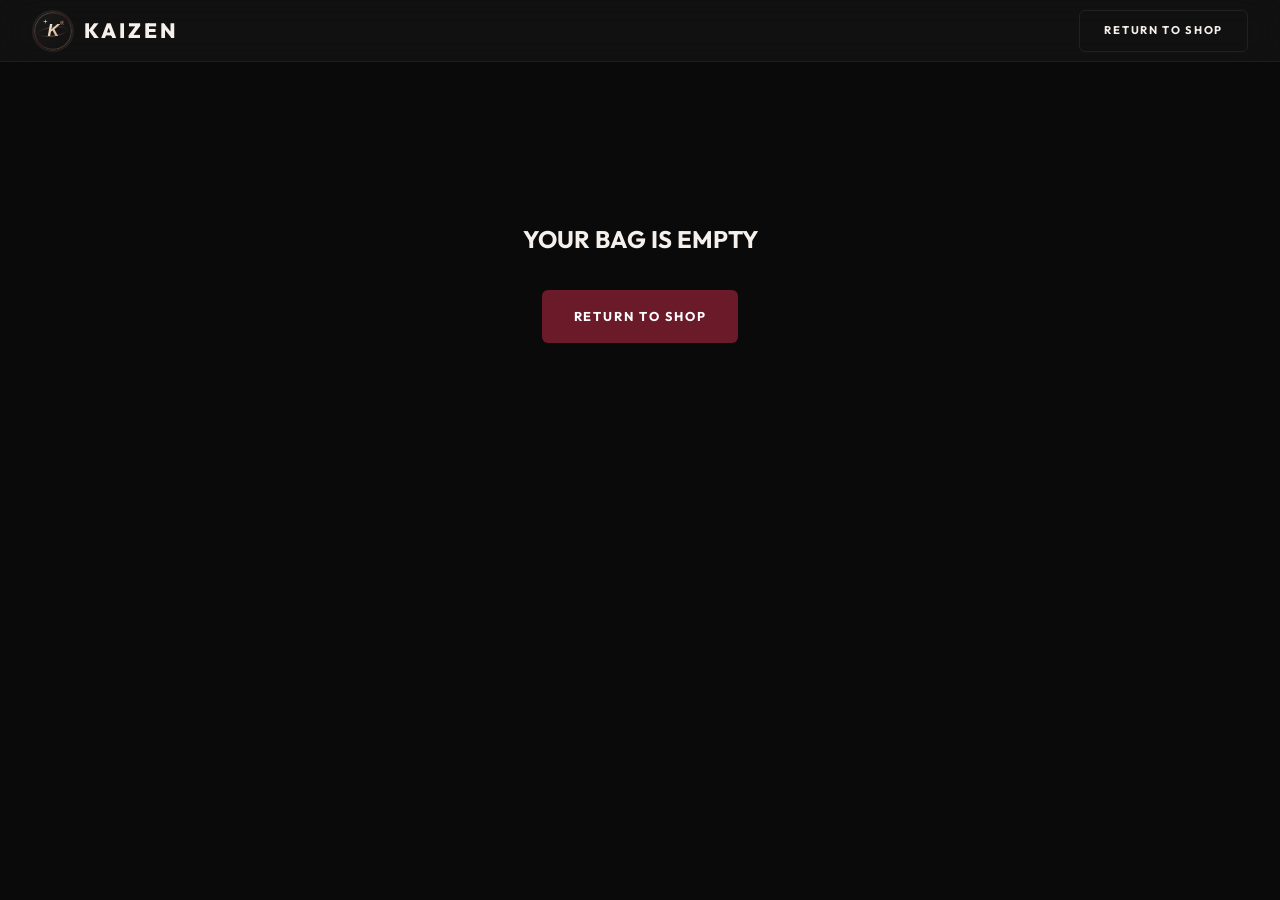
==== checkout.html @ 06037741 "Initial commit with dynamic store and secure checkout" ====
<!DOCTYPE html>
<html lang="en">
<head>
    <meta charset="UTF-8">
    <meta name="viewport" content="width=device-width, initial-scale=1.0">
    <title>KAIZEN 改善 — Secure Checkout</title>
    <link rel="preconnect" href="https://fonts.googleapis.com">
    <link rel="preconnect" href="https://fonts.gstatic.com" crossorigin>
    <link href="https://fonts.googleapis.com/css2?family=Outfit:wght@300;400;500;600;700;800;900&family=Noto+Sans+JP:wght@400;700;900&display=swap" rel="stylesheet">
    <link rel="stylesheet" href="styles.css">
    <link rel="icon" type="image/svg+xml" href="images/logo-mark.svg">
    <style>
        .checkout-page {
            padding: 120px 2rem 4rem 2rem;
            max-width: 1200px;
            margin: 0 auto;
            min-height: 80vh;
        }

        .checkout-grid {
            display: grid;
            grid-template-columns: 1.5fr 1fr;
            gap: 4rem;
        }

        .checkout-section {
            background: var(--bg-card);
            padding: 2rem;
            border-radius: var(--radius-lg);
            border: 1px solid var(--border);
        }

        .checkout-section h2 {
            margin-bottom: 2rem;
            font-size: 1.5rem;
            letter-spacing: 0.1em;
            border-bottom: 1px solid var(--border);
            padding-bottom: 1rem;
        }

        .form-group {
            margin-bottom: 1.5rem;
        }

        .form-row {
            display: grid;
            grid-template-columns: 1fr 1fr;
            gap: 1.5rem;
        }

        .form-group label {
            display: block;
            margin-bottom: 0.5rem;
            font-size: 0.85rem;
            color: var(--text-secondary);
            letter-spacing: 0.1em;
        }

        .form-group input, .form-group select {
            width: 100%;
            padding: 1rem;
            background: var(--bg-primary);
            border: 1px solid var(--border);
            border-radius: var(--radius-sm);
            color: var(--text-primary);
            font-family: inherit;
            font-size: 1rem;
            transition: border-color var(--transition-fast);
        }

        .form-group input:focus, .form-group select:focus {
            outline: none;
            border-color: var(--accent-warm);
        }

        .checkout-summary-item {
            display: flex;
            align-items: center;
            gap: 1rem;
            margin-bottom: 1.5rem;
        }

        .summary-img {
            width: 64px;
            height: 64px;
            border-radius: var(--radius-sm);
            background: var(--bg-tertiary);
            object-fit: cover;
            border: 1px solid var(--border);
        }

        .summary-details {
            flex: 1;
        }

        .summary-name {
            font-size: 0.9rem;
            font-weight: 600;
            display: block;
        }

        .summary-qty {
            font-size: 0.8rem;
            color: var(--text-secondary);
        }

        .summary-price {
            font-weight: 700;
            color: var(--accent-warm);
        }

        .summary-totals {
            margin-top: 2rem;
            padding-top: 2rem;
            border-top: 1px solid var(--border);
        }

        .summary-row {
            display: flex;
            justify-content: space-between;
            margin-bottom: 1rem;
            font-size: 0.9rem;
            color: var(--text-secondary);
        }

        .summary-row.total {
            font-size: 1.2rem;
            font-weight: 700;
            color: var(--text-primary);
            margin-top: 1rem;
            padding-top: 1rem;
            border-top: 1px solid var(--border);
        }

        .btn-submit {
            width: 100%;
            justify-content: center;
            margin-top: 2rem;
        }

        .error-message {
            color: #e74c3c;
            font-size: 0.8rem;
            margin-top: 0.5rem;
            display: none;
        }

        .success-overlay {
            position: fixed;
            inset: 0;
            background: var(--bg-primary);
            z-index: 10000;
            display: flex;
            flex-direction: column;
            align-items: center;
            justify-content: center;
            opacity: 0;
            pointer-events: none;
            transition: opacity var(--transition-smooth);
        }

        .success-overlay.active {
            opacity: 1;
            pointer-events: all;
        }

        .success-overlay h1 {
            font-size: 3rem;
            color: var(--accent-warm);
            margin-bottom: 1rem;
        }

        .success-overlay p {
            color: var(--text-secondary);
            margin-bottom: 2rem;
        }

        @media (max-width: 900px) {
            .checkout-grid {
                grid-template-columns: 1fr;
            }
            .form-row {
                grid-template-columns: 1fr;
                gap: 0;
            }
        }
    </style>
</head>
<body>
    <!-- Navigation -->
    <nav id="navbar" class="scrolled">
        <div class="nav-container">
            <a href="index.html" class="nav-logo">
                <img src="images/logo-mark.svg" alt="KAIZEN Logo" class="nav-logo-img">
                <span class="nav-logo-text">KAIZEN</span>
            </a>
            <div class="nav-actions">
                <a href="index.html" class="btn-secondary btn-sm" style="font-size:0.7rem">RETURN TO SHOP</a>
            </div>
        </div>
    </nav>

    <main class="checkout-page">
        <form id="checkout-form" class="checkout-grid">
            <!-- Left: Form -->
            <div class="checkout-left">
                <div class="checkout-section">
                    <h2>Shipping Information</h2>
                    <div class="form-row">
                        <div class="form-group">
                            <label for="fname">First Name *</label>
                            <input type="text" id="fname" required minlength="2" maxlength="50" pattern="^[a-zA-Z\\s]+$">
                        </div>
                        <div class="form-group">
                            <label for="lname">Last Name *</label>
                            <input type="text" id="lname" required minlength="2" maxlength="50" pattern="^[a-zA-Z\\s]+$">
                        </div>
                    </div>
                    <div class="form-group">
                        <label for="email">Email Address *</label>
                        <input type="email" id="email" required>
                    </div>
                    <div class="form-group">
                        <label for="phone">Phone Number *</label>
                        <input type="tel" id="phone" required pattern="^[0-9]{10}$" placeholder="10 digit mobile number">
                    </div>
                    <div class="form-group">
                        <label for="address">Street Address *</label>
                        <input type="text" id="address" required minlength="5" maxlength="100">
                    </div>
                    <div class="form-row">
                        <div class="form-group">
                            <label for="city">City *</label>
                            <input type="text" id="city" required minlength="2" maxlength="50">
                        </div>
                        <div class="form-group">
                            <label for="pin">PIN Code *</label>
                            <input type="text" id="pin" required pattern="^[0-9]{6}$" placeholder="6 digit PIN code">
                        </div>
                    </div>
                </div>

                <div class="checkout-section" style="margin-top: 2rem;">
                    <h2>Payment Options</h2>
                    <p style="color: var(--text-secondary); margin-bottom: 1.5rem; font-size:0.9rem;">
                        This is a secure checkout simulation. We will process your order via Cash on Delivery or send a UPI link to your WhatsApp.
                    </p>
                    <div class="form-group">
                        <label for="payment">Select Method *</label>
                        <select id="payment" required>
                            <option value="cod">Cash on Delivery</option>
                            <option value="upi">UPI / Online (via WhatsApp)</option>
                        </select>
                    </div>
                </div>
            </div>

            <!-- Right: Order Summary -->
            <div class="checkout-right">
                <div class="checkout-section">
                    <h2>Order Summary</h2>
                    <div id="checkout-items">
                        <!-- Injected via JS -->
                    </div>
                    <div class="summary-totals">
                        <div class="summary-row">
                            <span>Subtotal</span>
                            <span id="summary-subtotal">₹0</span>
                        </div>
                        <div class="summary-row">
                            <span>Shipping</span>
                            <span>FREE</span>
                        </div>
                        <div class="summary-row total">
                            <span>Total</span>
                            <span id="summary-total">₹0</span>
                        </div>
                    </div>
                    <button type="submit" class="btn-primary btn-submit">
                        PLACE ORDER
                        <svg width="20" height="20" viewBox="0 0 24 24" fill="none" stroke="currentColor" stroke-width="2" style="margin-left:8px"><path d="M5 12h14M12 5l7 7-7 7"/></svg>
                    </button>
                    <div id="form-error" class="error-message">Please fill all required fields correctly.</div>
                </div>
            </div>
        </form>
    </main>

    <div id="success-screen" class="success-overlay">
        <h1>ORDER PLACED</h1>
        <p>Thank you for copping from KAIZEN 改善. We'll contact you shortly.</p>
        <a href="index.html" class="btn-primary">CONTINUE SHOPPING</a>
    </div>

    <!-- We need data.js for security validation -->
    <script src="data.js"></script>
    <script>
        // Simple XSS Sanitizer for rendering
        const sanitize = (str) => {
            if (!str) return '';
            const temp = document.createElement('div');
            temp.textContent = str;
            return temp.innerHTML;
        };

        document.addEventListener('DOMContentLoaded', () => {
            // Load and strictly validate cart data
            let rawCart = JSON.parse(localStorage.getItem('kaizen_cart')) || [];
            
            // SECURITY: Deep validation of local storage against database
            const secureCart = rawCart.map(item => {
                const dbProduct = getProductById(item.id);
                if (dbProduct) {
                    return {
                        id: dbProduct.id,
                        name: dbProduct.name,
                        price: dbProduct.price,
                        img: dbProduct.img,
                        qty: Math.max(1, parseInt(item.qty) || 1)
                    };
                }
                return null;
            }).filter(item => item !== null);

            // Re-save secure cart to wipe out tampered data
            localStorage.setItem('kaizen_cart', JSON.stringify(secureCart));

            if (secureCart.length === 0) {
                document.querySelector('.checkout-page').innerHTML = `
                    <div style="text-align:center; padding: 100px 20px;">
                        <h2>YOUR BAG IS EMPTY</h2>
                        <a href="index.html" class="btn-primary" style="margin-top:2rem">RETURN TO SHOP</a>
                    </div>
                `;
                return;
            }

            // Render Items
            const itemsContainer = document.getElementById('checkout-items');
            const subtotalEl = document.getElementById('summary-subtotal');
            const totalEl = document.getElementById('summary-total');

            let total = 0;

            itemsContainer.innerHTML = secureCart.map(item => {
                const itemTotal = item.price * item.qty;
                total += itemTotal;
                return `
                    <div class="checkout-summary-item">
                        <img src="${sanitize(item.img)}" alt="${sanitize(item.name)}" class="summary-img">
                        <div class="summary-details">
                            <span class="summary-name">${sanitize(item.name)}</span>
                            <span class="summary-qty">Qty: ${item.qty}</span>
                        </div>
                        <span class="summary-price">₹${itemTotal.toLocaleString('en-IN')}</span>
                    </div>
                `;
            }).join('');

            subtotalEl.textContent = `₹${total.toLocaleString('en-IN')}`;
            totalEl.textContent = `₹${total.toLocaleString('en-IN')}`;

            // Form Submission
            const form = document.getElementById('checkout-form');
            const errorMsg = document.getElementById('form-error');

            form.addEventListener('submit', (e) => {
                e.preventDefault();
                
                // Form is already validated by HTML5 attributes (pattern, minlength, etc.)
                // But we check validity again to be safe
                if (!form.checkValidity()) {
                    errorMsg.style.display = 'block';
                    return;
                }

                errorMsg.style.display = 'none';

                // In a real app, send securely structured data to backend here.
                // Since this is mock, we just clear cart and show success.
                localStorage.removeItem('kaizen_cart');
                
                const btn = form.querySelector('.btn-submit');
                btn.innerHTML = 'PROCESSING...';
                btn.style.opacity = '0.7';
                
                setTimeout(() => {
                    document.getElementById('success-screen').classList.add('active');
                }, 1500);
            });
        });
    </script>
</body>
</html>
---- styles.css ----
/* ============================
   KAIZEN 改善 — DESIGN SYSTEM
   ============================ */

:root {
    /* Core Palette */
    --bg-primary: #0a0a0a;
    --bg-secondary: #111111;
    --bg-tertiary: #1a1a1a;
    --bg-card: #141414;
    --bg-elevated: #1e1e1e;

    /* Text */
    --text-primary: #f5f0eb;
    --text-secondary: #a8a19a;
    --text-muted: #6b6560;
    --text-accent: #f5f0eb;

    /* Accent — warm maroon from brand logo */
    --accent: #6b1a2a;
    --accent-light: #8b2a3a;
    --accent-glow: rgba(107, 26, 42, 0.4);
    --accent-warm: #d4a574;
    --accent-gold: #c4a265;

    /* Glass */
    --glass-bg: rgba(20, 20, 20, 0.7);
    --glass-border: rgba(245, 240, 235, 0.06);
    --glass-hover: rgba(245, 240, 235, 0.03);

    /* Borders */
    --border: rgba(245, 240, 235, 0.08);
    --border-hover: rgba(245, 240, 235, 0.15);

    /* Misc */
    --radius-sm: 6px;
    --radius-md: 12px;
    --radius-lg: 20px;
    --radius-xl: 28px;
    --shadow-lg: 0 25px 50px -12px rgba(0,0,0,0.5);
    --shadow-xl: 0 35px 60px -15px rgba(0,0,0,0.7);
    --transition-fast: 0.2s cubic-bezier(0.4, 0, 0.2, 1);
    --transition-smooth: 0.4s cubic-bezier(0.16, 1, 0.3, 1);
    --transition-bounce: 0.5s cubic-bezier(0.34, 1.56, 0.64, 1);
}

/* ============================
   RESET & BASE
   ============================ */
*, *::before, *::after {
    margin: 0;
    padding: 0;
    box-sizing: border-box;
}

html {
    scroll-behavior: smooth;
    scrollbar-width: thin;
    scrollbar-color: var(--accent) var(--bg-primary);
}

html::-webkit-scrollbar { width: 6px; }
html::-webkit-scrollbar-track { background: var(--bg-primary); }
html::-webkit-scrollbar-thumb { background: var(--accent); border-radius: 3px; }

body {
    font-family: 'Outfit', -apple-system, sans-serif;
    background: var(--bg-primary);
    color: var(--text-primary);
    overflow-x: hidden;
    line-height: 1.6;
    -webkit-font-smoothing: antialiased;
}

img { max-width: 100%; display: block; }
a { text-decoration: none; color: inherit; }
button { cursor: pointer; border: none; background: none; font-family: inherit; color: inherit; }

.accent { color: var(--accent-warm); }

/* ============================
   PRELOADER
   ============================ */
#preloader {
    position: fixed;
    inset: 0;
    z-index: 10000;
    background: var(--bg-primary);
    display: flex;
    align-items: center;
    justify-content: center;
    transition: opacity 0.6s ease, visibility 0.6s ease;
}

#preloader.hidden {
    opacity: 0;
    visibility: hidden;
    pointer-events: none;
}

.preloader-inner {
    text-align: center;
}

.preloader-logo {
    font-family: 'Noto Sans JP', sans-serif;
    font-size: 4rem;
    color: var(--accent-warm);
    animation: pulse-glow 1.5s ease-in-out infinite;
    margin-bottom: 0.5rem;
}

.preloader-text {
    font-size: 1.2rem;
    letter-spacing: 0.5em;
    color: var(--text-secondary);
    font-weight: 300;
    margin-bottom: 2rem;
}

.preloader-bar {
    width: 200px;
    height: 2px;
    background: var(--border);
    border-radius: 1px;
    overflow: hidden;
    margin: 0 auto;
}

.preloader-bar-fill {
    height: 100%;
    width: 0;
    background: linear-gradient(90deg, var(--accent), var(--accent-warm));
    border-radius: 1px;
    animation: loader-fill 2s ease-in-out forwards;
}

@keyframes loader-fill {
    0% { width: 0; }
    50% { width: 70%; }
    100% { width: 100%; }
}

@keyframes pulse-glow {
    0%, 100% { opacity: 1; text-shadow: 0 0 20px var(--accent-glow); }
    50% { opacity: 0.6; text-shadow: 0 0 40px var(--accent-glow); }
}

/* ============================
   CUSTOM CURSOR
   ============================ */
.cursor {
    width: 8px;
    height: 8px;
    background: var(--accent-warm);
    border-radius: 50%;
    position: fixed;
    pointer-events: none;
    z-index: 9999;
    transition: transform var(--transition-fast);
    mix-blend-mode: difference;
}

.cursor-follower {
    width: 36px;
    height: 36px;
    border: 1px solid var(--accent-warm);
    border-radius: 50%;
    position: fixed;
    pointer-events: none;
    z-index: 9998;
    transition: transform 0.15s ease-out, width 0.3s ease, height 0.3s ease, border-color 0.3s ease;
    transform: translate(-50%, -50%);
    opacity: 0.5;
}

.cursor-follower.hover {
    width: 60px;
    height: 60px;
    border-color: var(--accent);
    opacity: 1;
}

@media (pointer: coarse) {
    .cursor, .cursor-follower { display: none; }
}

/* ============================
   NAVIGATION
   ============================ */
#navbar {
    position: fixed;
    top: 0;
    left: 0;
    right: 0;
    z-index: 1000;
    padding: 1rem 0;
    transition: all var(--transition-smooth);
}

#navbar.scrolled {
    background: var(--glass-bg);
    backdrop-filter: blur(20px) saturate(180%);
    -webkit-backdrop-filter: blur(20px) saturate(180%);
    border-bottom: 1px solid var(--glass-border);
    padding: 0.6rem 0;
}

.nav-container {
    max-width: 1400px;
    margin: 0 auto;
    padding: 0 2rem;
    display: flex;
    align-items: center;
    justify-content: space-between;
}

.nav-logo {
    display: flex;
    align-items: center;
    gap: 0.6rem;
    z-index: 1001;
}

.nav-logo-img {
    width: 42px;
    height: 42px;
    border-radius: 50%;
    border: 2px solid var(--border);
    object-fit: cover;
    transition: border-color var(--transition-fast);
}

.nav-logo:hover .nav-logo-img {
    border-color: var(--accent-warm);
}

.nav-logo-text {
    font-size: 1.3rem;
    font-weight: 800;
    letter-spacing: 0.15em;
}

.nav-logo-jp {
    font-family: 'Noto Sans JP', sans-serif;
    font-size: 0.8rem;
    color: var(--accent-warm);
    opacity: 0.7;
}

.nav-links {
    display: flex;
    list-style: none;
    gap: 2.5rem;
}

.nav-links a {
    font-size: 0.8rem;
    font-weight: 500;
    letter-spacing: 0.15em;
    color: var(--text-secondary);
    position: relative;
    padding: 0.5rem 0;
    transition: color var(--transition-fast);
}

.nav-links a::after {
    content: '';
    position: absolute;
    bottom: 0;
    left: 0;
    width: 0;
    height: 1px;
    background: var(--accent-warm);
    transition: width var(--transition-smooth);
}

.nav-links a:hover {
    color: var(--text-primary);
}

.nav-links a:hover::after {
    width: 100%;
}

.nav-actions {
    display: flex;
    align-items: center;
    gap: 1rem;
}

.cart-btn {
    position: relative;
    padding: 0.5rem;
    color: var(--text-secondary);
    transition: color var(--transition-fast);
}

.cart-btn:hover { color: var(--text-primary); }

.cart-count {
    position: absolute;
    top: -2px;
    right: -4px;
    background: var(--accent);
    color: white;
    font-size: 0.6rem;
    font-weight: 700;
    width: 18px;
    height: 18px;
    border-radius: 50%;
    display: flex;
    align-items: center;
    justify-content: center;
    opacity: 0;
    transform: scale(0);
    transition: all var(--transition-bounce);
}

.cart-count.show {
    opacity: 1;
    transform: scale(1);
}

.menu-toggle {
    display: none;
    flex-direction: column;
    gap: 5px;
    padding: 0.5rem;
    z-index: 1001;
}

.menu-toggle span {
    width: 24px;
    height: 2px;
    background: var(--text-primary);
    transition: all var(--transition-smooth);
    transform-origin: center;
}

.menu-toggle.active span:nth-child(1) {
    transform: translateY(7px) rotate(45deg);
}
.menu-toggle.active span:nth-child(2) {
    opacity: 0;
    transform: scaleX(0);
}
.menu-toggle.active span:nth-child(3) {
    transform: translateY(-7px) rotate(-45deg);
}

/* ============================
   MOBILE MENU
   ============================ */
.mobile-menu {
    position: fixed;
    inset: 0;
    z-index: 999;
    pointer-events: none;
    opacity: 0;
    transition: opacity var(--transition-smooth);
}

.mobile-menu.active {
    pointer-events: all;
    opacity: 1;
}

.mobile-menu-bg {
    position: absolute;
    inset: 0;
    background: rgba(0, 0, 0, 0.95);
    backdrop-filter: blur(30px);
}

.mobile-menu-content {
    position: relative;
    height: 100%;
    display: flex;
    flex-direction: column;
    align-items: center;
    justify-content: center;
    gap: 3rem;
}

.mobile-nav-links {
    list-style: none;
    text-align: center;
}

.mobile-nav-links li {
    overflow: hidden;
}

.mobile-nav-links a {
    display: block;
    font-size: 3rem;
    font-weight: 800;
    letter-spacing: 0.1em;
    padding: 0.5rem 0;
    color: var(--text-primary);
    transform: translateY(100%);
    transition: transform 0.5s cubic-bezier(0.16, 1, 0.3, 1), color var(--transition-fast);
}

.mobile-menu.active .mobile-nav-links a {
    transform: translateY(0);
}

.mobile-menu.active .mobile-nav-links li:nth-child(1) a { transition-delay: 0.1s; }
.mobile-menu.active .mobile-nav-links li:nth-child(2) a { transition-delay: 0.15s; }
.mobile-menu.active .mobile-nav-links li:nth-child(3) a { transition-delay: 0.2s; }
.mobile-menu.active .mobile-nav-links li:nth-child(4) a { transition-delay: 0.25s; }

.mobile-nav-links a:hover {
    color: var(--accent-warm);
}

.mobile-social {
    color: var(--accent-warm);
    font-size: 1rem;
    letter-spacing: 0.1em;
}

/* ============================
   CART SIDEBAR
   ============================ */
.cart-overlay {
    position: fixed;
    inset: 0;
    background: rgba(0, 0, 0, 0.6);
    z-index: 1998;
    opacity: 0;
    visibility: hidden;
    transition: all var(--transition-smooth);
}

.cart-overlay.active {
    opacity: 1;
    visibility: visible;
}

.cart-sidebar {
    position: fixed;
    top: 0;
    right: 0;
    bottom: 0;
    width: 420px;
    max-width: 90vw;
    background: var(--bg-secondary);
    z-index: 1999;
    transform: translateX(100%);
    transition: transform var(--transition-smooth);
    display: flex;
    flex-direction: column;
    border-left: 1px solid var(--border);
}

.cart-sidebar.active {
    transform: translateX(0);
}

.cart-header {
    padding: 1.5rem 2rem;
    border-bottom: 1px solid var(--border);
    display: flex;
    align-items: center;
    justify-content: space-between;
}

.cart-header h3 {
    font-size: 1rem;
    letter-spacing: 0.2em;
    font-weight: 600;
}

.cart-header-jp {
    font-family: 'Noto Sans JP', sans-serif;
    color: var(--accent-warm);
    margin-left: 0.5rem;
    font-size: 0.9rem;
}

.cart-close {
    font-size: 1.8rem;
    color: var(--text-secondary);
    transition: color var(--transition-fast);
    line-height: 1;
}

.cart-close:hover { color: var(--text-primary); }

.cart-items {
    flex: 1;
    overflow-y: auto;
    padding: 1.5rem 2rem;
}

.cart-empty {
    text-align: center;
    padding: 3rem 0;
    color: var(--text-muted);
}

.cart-empty-icon {
    font-family: 'Noto Sans JP', sans-serif;
    font-size: 3rem;
    display: block;
    margin-bottom: 1rem;
    color: var(--text-muted);
}

.cart-empty p {
    margin-bottom: 1.5rem;
    font-size: 0.9rem;
}

/* Cart Item */
.cart-item {
    display: flex;
    gap: 1rem;
    padding: 1rem 0;
    border-bottom: 1px solid var(--border);
    animation: slideInRight 0.3s ease;
}

@keyframes slideInRight {
    from { transform: translateX(20px); opacity: 0; }
    to { transform: translateX(0); opacity: 1; }
}

.cart-item-img {
    width: 80px;
    height: 80px;
    border-radius: var(--radius-sm);
    overflow: hidden;
    flex-shrink: 0;
    background: var(--bg-tertiary);
}

.cart-item-img img {
    width: 100%;
    height: 100%;
    object-fit: cover;
}

.cart-item-info {
    flex: 1;
    display: flex;
    flex-direction: column;
    justify-content: space-between;
}

.cart-item-name {
    font-size: 0.85rem;
    font-weight: 600;
    letter-spacing: 0.05em;
}

.cart-item-price {
    color: var(--accent-warm);
    font-weight: 600;
    font-size: 0.9rem;
}

.cart-item-controls {
    display: flex;
    align-items: center;
    gap: 0.8rem;
}

.qty-btn {
    width: 28px;
    height: 28px;
    border-radius: var(--radius-sm);
    border: 1px solid var(--border);
    display: flex;
    align-items: center;
    justify-content: center;
    font-size: 0.9rem;
    transition: all var(--transition-fast);
    color: var(--text-secondary);
}

.qty-btn:hover {
    border-color: var(--accent-warm);
    color: var(--accent-warm);
}

.cart-item-qty {
    font-size: 0.85rem;
    font-weight: 600;
    min-width: 20px;
    text-align: center;
}

.cart-item-remove {
    font-size: 1.2rem;
    color: var(--text-muted);
    transition: color var(--transition-fast);
    margin-left: auto;
    align-self: flex-start;
}

.cart-item-remove:hover { color: #e74c3c; }

.cart-footer {
    padding: 1.5rem 2rem;
    border-top: 1px solid var(--border);
}

.cart-total {
    display: flex;
    justify-content: space-between;
    font-size: 1rem;
    font-weight: 700;
    letter-spacing: 0.1em;
    margin-bottom: 1.2rem;
}

.cart-total span:last-child {
    color: var(--accent-warm);
    font-size: 1.2rem;
}

/* ============================
   BUTTONS
   ============================ */
.btn-primary {
    display: inline-flex;
    align-items: center;
    gap: 0.6rem;
    padding: 1rem 2rem;
    background: var(--accent);
    color: white;
    font-size: 0.8rem;
    font-weight: 700;
    letter-spacing: 0.15em;
    border-radius: var(--radius-sm);
    transition: all var(--transition-smooth);
    position: relative;
    overflow: hidden;
    text-transform: uppercase;
}

.btn-primary::before {
    content: '';
    position: absolute;
    top: 0;
    left: -100%;
    width: 100%;
    height: 100%;
    background: linear-gradient(90deg, transparent, rgba(255,255,255,0.1), transparent);
    transition: left 0.6s ease;
}

.btn-primary:hover::before {
    left: 100%;
}

.btn-primary:hover {
    background: var(--accent-light);
    transform: translateY(-2px);
    box-shadow: 0 10px 30px var(--accent-glow);
}

.btn-secondary {
    display: inline-flex;
    align-items: center;
    gap: 0.6rem;
    padding: 1rem 2rem;
    background: transparent;
    color: var(--text-primary);
    font-size: 0.8rem;
    font-weight: 700;
    letter-spacing: 0.15em;
    border: 1px solid var(--border);
    border-radius: var(--radius-sm);
    transition: all var(--transition-smooth);
    text-transform: uppercase;
}

.btn-secondary:hover {
    border-color: var(--accent-warm);
    color: var(--accent-warm);
    transform: translateY(-2px);
}

.btn-sm {
    padding: 0.7rem 1.5rem;
    font-size: 0.7rem;
}

.btn-checkout {
    width: 100%;
    justify-content: center;
    padding: 1.1rem;
    font-size: 0.85rem;
    background: #25d366;
    border-radius: var(--radius-md);
}

.btn-checkout:hover {
    background: #20bd5a;
    box-shadow: 0 10px 30px rgba(37, 211, 102, 0.3);
}

.btn-arrow {
    transition: transform var(--transition-fast);
}

.btn-primary:hover .btn-arrow {
    transform: translateX(4px);
}

/* ============================
   HERO SECTION
   ============================ */
.hero {
    min-height: 100vh;
    display: flex;
    align-items: center;
    justify-content: center;
    position: relative;
    overflow: hidden;
    padding: 2rem;
}

.hero-bg-overlay {
    position: absolute;
    inset: 0;
    background: 
        radial-gradient(ellipse at 20% 50%, rgba(107, 26, 42, 0.15) 0%, transparent 60%),
        radial-gradient(ellipse at 80% 20%, rgba(196, 162, 101, 0.08) 0%, transparent 50%),
        radial-gradient(ellipse at 50% 100%, rgba(107, 26, 42, 0.1) 0%, transparent 40%);
}

.hero-grain {
    position: absolute;
    inset: 0;
    background-image: url("data:image/svg+xml,%3Csvg viewBox='0 0 512 512' xmlns='http://www.w3.org/2000/svg'%3E%3Cfilter id='noiseFilter'%3E%3CfeTurbulence type='fractalNoise' baseFrequency='0.65' numOctaves='3' stitchTiles='stitch'/%3E%3C/filter%3E%3Crect width='100%25' height='100%25' filter='url(%23noiseFilter)' opacity='0.03'/%3E%3C/svg%3E");
    pointer-events: none;
    z-index: 1;
}

.hero-content {
    position: relative;
    z-index: 2;
    text-align: center;
    max-width: 900px;
}

.hero-badge {
    display: inline-flex;
    align-items: center;
    gap: 0.6rem;
    padding: 0.6rem 1.4rem;
    background: var(--glass-bg);
    border: 1px solid var(--glass-border);
    border-radius: 100px;
    font-size: 0.7rem;
    font-weight: 600;
    letter-spacing: 0.2em;
    color: var(--accent-warm);
    margin-bottom: 2rem;
    backdrop-filter: blur(10px);
}

.badge-dot {
    width: 6px;
    height: 6px;
    background: #25d366;
    border-radius: 50%;
    animation: pulse-dot 2s ease-in-out infinite;
}

@keyframes pulse-dot {
    0%, 100% { opacity: 1; box-shadow: 0 0 0 0 rgba(37, 211, 102, 0.4); }
    50% { opacity: 0.8; box-shadow: 0 0 0 8px rgba(37, 211, 102, 0); }
}

.hero-title {
    margin-bottom: 1.5rem;
}

.hero-title-line {
    display: block;
    overflow: hidden;
}

.hero-word {
    display: inline-block;
    font-size: clamp(3rem, 8vw, 7rem);
    font-weight: 900;
    line-height: 1.05;
    letter-spacing: -0.02em;
    transform: translateY(100%);
    animation: slideUp 0.8s cubic-bezier(0.16, 1, 0.3, 1) forwards;
    animation-delay: var(--delay, 0s);
}

.hero-word.accent {
    background: linear-gradient(135deg, var(--accent-warm), #e8c99b);
    -webkit-background-clip: text;
    -webkit-text-fill-color: transparent;
    background-clip: text;
}

.hero-jp-accent {
    font-family: 'Noto Sans JP', sans-serif;
    font-size: clamp(1.5rem, 3vw, 2.5rem);
    color: var(--accent-warm);
    opacity: 0.3;
    vertical-align: super;
    margin-left: 0.5rem;
    display: inline-block;
    transform: translateY(100%);
    animation: slideUp 0.8s cubic-bezier(0.16, 1, 0.3, 1) forwards;
    animation-delay: 0.3s;
}

@keyframes slideUp {
    to { transform: translateY(0); }
}

.hero-subtitle {
    font-size: clamp(0.95rem, 1.5vw, 1.15rem);
    color: var(--text-secondary);
    max-width: 500px;
    margin: 0 auto 2.5rem;
    line-height: 1.7;
    font-weight: 300;
    opacity: 0;
    animation: fadeUp 0.8s ease forwards;
    animation-delay: 0.5s;
}

@keyframes fadeUp {
    from { opacity: 0; transform: translateY(20px); }
    to { opacity: 1; transform: translateY(0); }
}

.hero-cta {
    display: flex;
    gap: 1rem;
    justify-content: center;
    flex-wrap: wrap;
    opacity: 0;
    animation: fadeUp 0.8s ease forwards;
    animation-delay: 0.6s;
}

.hero-scroll-indicator {
    position: absolute;
    bottom: 3rem;
    left: 50%;
    transform: translateX(-50%);
    display: flex;
    flex-direction: column;
    align-items: center;
    gap: 0.8rem;
    z-index: 2;
    opacity: 0;
    animation: fadeUp 0.8s ease forwards;
    animation-delay: 0.8s;
}

.scroll-line {
    width: 1px;
    height: 40px;
    background: linear-gradient(to bottom, var(--accent-warm), transparent);
    animation: scrollPulse 2s ease-in-out infinite;
}

@keyframes scrollPulse {
    0%, 100% { opacity: 1; transform: scaleY(1); }
    50% { opacity: 0.3; transform: scaleY(0.6); }
}

.hero-scroll-indicator span {
    font-size: 0.6rem;
    letter-spacing: 0.3em;
    color: var(--text-muted);
}

/* Hero Marquee */
.hero-marquee {
    position: absolute;
    bottom: 0;
    left: 0;
    right: 0;
    overflow: hidden;
    border-top: 1px solid var(--border);
    background: var(--glass-bg);
    backdrop-filter: blur(10px);
    z-index: 2;
}

.marquee-track {
    display: flex;
    animation: marquee 30s linear infinite;
    white-space: nowrap;
}

.marquee-track span {
    font-size: 0.75rem;
    letter-spacing: 0.3em;
    color: var(--text-muted);
    padding: 0.8rem 0;
    font-weight: 500;
    flex-shrink: 0;
}

.marquee-track.reverse {
    animation-direction: reverse;
}

@keyframes marquee {
    0% { transform: translateX(0); }
    100% { transform: translateX(-50%); }
}

/* ============================
   SECTION SHARED
   ============================ */
.section {
    padding: 7rem 2rem;
    max-width: 1400px;
    margin: 0 auto;
}

.section-header {
    text-align: center;
    margin-bottom: 4rem;
}

.section-label {
    display: inline-block;
    font-size: 0.7rem;
    letter-spacing: 0.3em;
    color: var(--accent-warm);
    font-weight: 600;
    margin-bottom: 1rem;
}

.section-title {
    font-size: clamp(2.5rem, 5vw, 4rem);
    font-weight: 900;
    letter-spacing: -0.02em;
    line-height: 1.1;
    margin-bottom: 1rem;
}

.section-desc {
    color: var(--text-secondary);
    max-width: 550px;
    margin: 0 auto;
    font-size: 1rem;
    line-height: 1.7;
    font-weight: 300;
}

/* ============================
   DROPS SECTION
   ============================ */
.drops-grid {
    display: grid;
    grid-template-columns: 1.2fr 1fr 1fr;
    gap: 1.5rem;
}

.drop-card {
    position: relative;
    border-radius: var(--radius-lg);
    overflow: hidden;
    background: var(--bg-card);
    border: 1px solid var(--border);
    transition: all var(--transition-smooth);
    cursor: pointer;
}

.drop-card:hover {
    border-color: var(--border-hover);
    transform: translateY(-6px);
    box-shadow: var(--shadow-xl);
}

.drop-card-img {
    position: relative;
    aspect-ratio: 1;
    overflow: hidden;
}

.drop-card-large .drop-card-img {
    aspect-ratio: 3/4;
}

.drop-card-img img {
    width: 100%;
    height: 100%;
    object-fit: cover;
    transition: transform 0.6s ease;
}

.drop-card:hover .drop-card-img img {
    transform: scale(1.08);
}

.drop-card-overlay {
    position: absolute;
    top: 1rem;
    right: 1rem;
}

.drop-tag {
    padding: 0.4rem 1rem;
    font-size: 0.65rem;
    font-weight: 700;
    letter-spacing: 0.1em;
    border-radius: 100px;
    backdrop-filter: blur(10px);
}

.drop-tag.available {
    background: rgba(37, 211, 102, 0.15);
    color: #25d366;
    border: 1px solid rgba(37, 211, 102, 0.3);
}

.drop-tag.sold {
    background: rgba(231, 76, 60, 0.15);
    color: #e74c3c;
    border: 1px solid rgba(231, 76, 60, 0.3);
}

.drop-card-info {
    padding: 1.2rem 1.5rem;
}

.drop-card-info h3 {
    font-size: 1rem;
    font-weight: 700;
    letter-spacing: 0.05em;
    margin-bottom: 0.3rem;
}

.drop-card-info p {
    font-size: 0.8rem;
    color: var(--text-secondary);
    margin-bottom: 0.5rem;
}

.drop-price {
    font-size: 1.1rem;
    font-weight: 800;
    color: var(--accent-warm);
}

/* Marquee Divider */
.marquee-divider {
    overflow: hidden;
    border-top: 1px solid var(--border);
    border-bottom: 1px solid var(--border);
    background: var(--bg-secondary);
}

.marquee-divider .marquee-track span {
    font-size: 0.85rem;
    padding: 1rem 0;
    color: var(--text-muted);
    letter-spacing: 0.4em;
    font-weight: 700;
}

/* ============================
   FILTER BAR
   ============================ */
.filter-bar {
    display: flex;
    gap: 0.5rem;
    justify-content: center;
    flex-wrap: wrap;
    margin-bottom: 3rem;
}

.filter-btn {
    padding: 0.7rem 1.8rem;
    font-size: 0.7rem;
    font-weight: 600;
    letter-spacing: 0.15em;
    border-radius: 100px;
    border: 1px solid var(--border);
    color: var(--text-secondary);
    transition: all var(--transition-smooth);
    background: transparent;
}

.filter-btn:hover, .filter-btn.active {
    background: var(--accent);
    border-color: var(--accent);
    color: white;
}

/* ============================
   PRODUCTS GRID
   ============================ */
.products-grid {
    display: grid;
    grid-template-columns: repeat(3, 1fr);
    gap: 1.5rem;
}

.product-card {
    background: var(--bg-card);
    border: 1px solid var(--border);
    border-radius: var(--radius-lg);
    overflow: hidden;
    transition: all var(--transition-smooth);
    cursor: pointer;
}

.product-card:hover {
    border-color: var(--border-hover);
    transform: translateY(-6px);
    box-shadow: var(--shadow-xl);
}

.product-card.hidden {
    display: none;
}

.product-img-wrapper {
    position: relative;
    aspect-ratio: 1;
    overflow: hidden;
    background: var(--bg-tertiary);
}

.product-img-wrapper img {
    width: 100%;
    height: 100%;
    object-fit: cover;
    transition: transform 0.6s ease;
}

.product-card:hover .product-img-wrapper img {
    transform: scale(1.06);
}

.product-overlay {
    position: absolute;
    inset: 0;
    background: rgba(10, 10, 10, 0.7);
    backdrop-filter: blur(4px);
    display: flex;
    flex-direction: column;
    align-items: center;
    justify-content: center;
    gap: 0.8rem;
    opacity: 0;
    transition: opacity var(--transition-smooth);
}

.product-card:hover .product-overlay {
    opacity: 1;
}

.btn-quick-view, .btn-add-cart {
    padding: 0.7rem 1.5rem;
    font-size: 0.7rem;
    font-weight: 700;
    letter-spacing: 0.15em;
    border-radius: var(--radius-sm);
    transition: all var(--transition-fast);
    text-transform: uppercase;
}

.btn-quick-view {
    background: transparent;
    border: 1px solid rgba(255,255,255,0.3);
    color: white;
}

.btn-quick-view:hover {
    background: rgba(255,255,255,0.1);
    border-color: rgba(255,255,255,0.5);
}

.btn-add-cart {
    background: var(--accent);
    color: white;
}

.btn-add-cart:hover {
    background: var(--accent-light);
}

.product-badge {
    position: absolute;
    top: 1rem;
    left: 1rem;
    padding: 0.3rem 0.8rem;
    font-size: 0.6rem;
    font-weight: 700;
    letter-spacing: 0.1em;
    border-radius: var(--radius-sm);
    z-index: 1;
}

.product-badge.new {
    background: var(--accent);
    color: white;
}

.product-badge.hot {
    background: #f39c12;
    color: #1a1a1a;
}

.product-badge.sold-out {
    background: rgba(231, 76, 60, 0.9);
    color: white;
}

.product-badge.premium {
    background: linear-gradient(135deg, #c4a265, #dab888);
    color: #1a1a1a;
}

.product-info {
    padding: 1.2rem 1.5rem;
}

.product-name {
    font-size: 0.95rem;
    font-weight: 700;
    letter-spacing: 0.05em;
    margin-bottom: 0.2rem;
}

.product-desc {
    font-size: 0.78rem;
    color: var(--text-secondary);
    margin-bottom: 0.8rem;
}

.product-meta {
    display: flex;
    justify-content: space-between;
    align-items: center;
}

.product-price {
    font-size: 1rem;
    font-weight: 800;
    color: var(--accent-warm);
}

.product-price small {
    font-size: 0.65rem;
    font-weight: 400;
    color: var(--text-muted);
}

.product-tag {
    font-size: 0.6rem;
    font-weight: 700;
    letter-spacing: 0.15em;
    padding: 0.25rem 0.6rem;
    border-radius: var(--radius-sm);
    background: var(--bg-elevated);
    color: var(--text-muted);
    border: 1px solid var(--border);
}

.product-sizes {
    display: flex;
    gap: 0.4rem;
    margin-top: 0.8rem;
    flex-wrap: wrap;
}

.size {
    font-size: 0.65rem;
    font-weight: 600;
    padding: 0.2rem 0.5rem;
    border-radius: var(--radius-sm);
    background: var(--bg-elevated);
    border: 1px solid var(--border);
    color: var(--text-secondary);
}

.size.available {
    color: #25d366;
    border-color: rgba(37, 211, 102, 0.2);
}

.size.sold-out-size {
    color: #e74c3c;
    border-color: rgba(231, 76, 60, 0.2);
    text-decoration: line-through;
}

/* ============================
   STATS SECTION
   ============================ */
.stats-section {
    padding: 5rem 2rem;
    background: var(--bg-secondary);
    border-top: 1px solid var(--border);
    border-bottom: 1px solid var(--border);
}

.stats-grid {
    max-width: 1000px;
    margin: 0 auto;
    display: grid;
    grid-template-columns: repeat(4, 1fr);
    gap: 2rem;
    text-align: center;
}

.stat-item {
    padding: 2rem 1rem;
}

.stat-number {
    display: block;
    font-size: clamp(2.5rem, 4vw, 3.5rem);
    font-weight: 900;
    color: var(--accent-warm);
    line-height: 1;
    margin-bottom: 0.5rem;
}

.stat-label {
    font-size: 0.7rem;
    letter-spacing: 0.3em;
    color: var(--text-muted);
    font-weight: 600;
}

/* ============================
   ABOUT SECTION
   ============================ */
.about-container {
    display: grid;
    grid-template-columns: 1fr 1.2fr;
    gap: 5rem;
    align-items: center;
}

.about-visual {
    position: relative;
}

.about-image-wrapper {
    border-radius: var(--radius-xl);
    overflow: hidden;
    border: 1px solid var(--border);
    background: var(--bg-card);
    padding: 3rem;
    display: flex;
    align-items: center;
    justify-content: center;
    aspect-ratio: 1;
    position: relative;
}

.about-image-wrapper::before {
    content: '';
    position: absolute;
    inset: 0;
    background: radial-gradient(circle at center, rgba(107, 26, 42, 0.1) 0%, transparent 70%);
}

.about-logo-img {
    width: 80%;
    height: auto;
    object-fit: contain;
    filter: brightness(1.1);
    position: relative;
    z-index: 1;
}

.about-floating-text {
    position: absolute;
    bottom: -2rem;
    right: -2rem;
    font-family: 'Noto Sans JP', sans-serif;
    font-size: 8rem;
    font-weight: 900;
    color: var(--accent-warm);
    opacity: 0.06;
    line-height: 1;
    pointer-events: none;
}

.about-content .section-title {
    text-align: left;
}

.about-content .section-label {
    display: block;
    text-align: left;
    margin-bottom: 0.8rem;
}

.about-text {
    margin-bottom: 2.5rem;
}

.about-lead {
    font-size: 1.1rem;
    line-height: 1.8;
    margin-bottom: 1rem;
    color: var(--text-primary);
}

.about-text p {
    color: var(--text-secondary);
    line-height: 1.8;
    margin-bottom: 1rem;
    font-size: 0.95rem;
}

.about-highlights {
    display: flex;
    flex-direction: column;
    gap: 1.5rem;
}

.highlight-item {
    display: flex;
    gap: 1rem;
    align-items: flex-start;
    padding: 1.2rem;
    background: var(--bg-card);
    border: 1px solid var(--border);
    border-radius: var(--radius-md);
    transition: all var(--transition-smooth);
}

.highlight-item:hover {
    border-color: var(--border-hover);
    transform: translateX(8px);
}

.highlight-icon {
    font-size: 1.5rem;
    flex-shrink: 0;
}

.highlight-item h4 {
    font-size: 0.85rem;
    font-weight: 700;
    letter-spacing: 0.05em;
    margin-bottom: 0.2rem;
}

.highlight-item p {
    font-size: 0.8rem;
    color: var(--text-secondary);
    line-height: 1.5;
}

/* ============================
   SOCIAL / INSTAGRAM SECTION
   ============================ */
.social-section {
    padding: 5rem 0;
}

.social-section .section-header {
    padding: 0 2rem;
    margin-bottom: 3rem;
}

.instagram-link {
    display: block;
    position: relative;
    overflow: hidden;
}

.instagram-grid {
    display: grid;
    grid-template-columns: repeat(6, 1fr);
    gap: 3px;
}

.insta-img {
    aspect-ratio: 1;
    overflow: hidden;
}

.insta-img img {
    width: 100%;
    height: 100%;
    object-fit: cover;
    transition: transform 0.6s ease, filter 0.6s ease;
}

.instagram-link:hover .insta-img img {
    transform: scale(1.05);
    filter: brightness(0.5);
}

.instagram-overlay {
    position: absolute;
    inset: 0;
    display: flex;
    flex-direction: column;
    align-items: center;
    justify-content: center;
    gap: 1rem;
    opacity: 0;
    transition: opacity var(--transition-smooth);
    z-index: 1;
}

.instagram-link:hover .instagram-overlay {
    opacity: 1;
}

.instagram-overlay span {
    font-size: 1.2rem;
    font-weight: 700;
    letter-spacing: 0.1em;
    color: white;
}

/* ============================
   CONTACT SECTION
   ============================ */
.contact-section {
    padding: 7rem 2rem;
}

.contact-container {
    display: grid;
    grid-template-columns: 1.5fr 1fr;
    gap: 4rem;
    align-items: center;
    max-width: 1200px;
    margin: 0 auto;
}

.contact-content .section-title {
    text-align: left;
}

.contact-content .section-label {
    display: block;
    text-align: left;
    margin-bottom: 0.8rem;
}

.contact-desc {
    color: var(--text-secondary);
    line-height: 1.8;
    margin-bottom: 2.5rem;
    font-size: 1rem;
}

.contact-actions {
    display: flex;
    gap: 1rem;
    flex-wrap: wrap;
}

.btn-whatsapp {
    background: #25d366;
}

.btn-whatsapp:hover {
    background: #20bd5a;
    box-shadow: 0 10px 30px rgba(37, 211, 102, 0.3);
}

.btn-insta:hover {
    border-color: #e1306c;
    color: #e1306c;
}

.contact-visual {
    display: flex;
    align-items: center;
    justify-content: center;
}

.contact-kanji {
    font-family: 'Noto Sans JP', sans-serif;
    font-size: clamp(6rem, 15vw, 12rem);
    font-weight: 900;
    color: var(--accent-warm);
    opacity: 0.06;
    line-height: 1;
    user-select: none;
    transition: opacity var(--transition-smooth);
}

.contact-visual:hover .contact-kanji {
    opacity: 0.12;
}

/* ============================
   FOOTER
   ============================ */
.footer {
    background: var(--bg-secondary);
    border-top: 1px solid var(--border);
    padding: 4rem 2rem 2rem;
}

.footer-container {
    max-width: 1200px;
    margin: 0 auto;
}

.footer-top {
    display: grid;
    grid-template-columns: 1fr 2fr;
    gap: 4rem;
    margin-bottom: 3rem;
    padding-bottom: 3rem;
    border-bottom: 1px solid var(--border);
}

.footer-logo {
    width: 50px;
    height: 50px;
    border-radius: 50%;
    margin-bottom: 1rem;
}

.footer-brand p {
    color: var(--text-secondary);
    font-size: 0.85rem;
    line-height: 1.6;
    max-width: 250px;
}

.footer-links {
    display: grid;
    grid-template-columns: repeat(3, 1fr);
    gap: 2rem;
}

.footer-col h4 {
    font-size: 0.75rem;
    letter-spacing: 0.2em;
    font-weight: 700;
    color: var(--text-primary);
    margin-bottom: 1rem;
}

.footer-col a {
    display: block;
    font-size: 0.85rem;
    color: var(--text-secondary);
    padding: 0.3rem 0;
    transition: color var(--transition-fast);
}

.footer-col a:hover {
    color: var(--accent-warm);
}

.footer-bottom {
    display: flex;
    justify-content: space-between;
    align-items: center;
}

.footer-bottom p {
    font-size: 0.75rem;
    color: var(--text-muted);
}

.footer-socials {
    display: flex;
    gap: 1rem;
}

.footer-socials a {
    color: var(--text-muted);
    transition: color var(--transition-fast), transform var(--transition-fast);
}

.footer-socials a:hover {
    color: var(--accent-warm);
    transform: translateY(-2px);
}

/* ============================
   PRODUCT MODAL
   ============================ */
.product-modal {
    position: fixed;
    inset: 0;
    z-index: 2000;
    display: flex;
    align-items: center;
    justify-content: center;
    opacity: 0;
    visibility: hidden;
    transition: all var(--transition-smooth);
}

.product-modal.active {
    opacity: 1;
    visibility: visible;
}

.modal-overlay {
    position: absolute;
    inset: 0;
    background: rgba(0, 0, 0, 0.8);
    backdrop-filter: blur(10px);
}

.modal-content {
    position: relative;
    background: var(--bg-card);
    border: 1px solid var(--border);
    border-radius: var(--radius-xl);
    max-width: 900px;
    width: 90%;
    max-height: 90vh;
    overflow-y: auto;
    transform: scale(0.9) translateY(20px);
    transition: transform var(--transition-smooth);
}

.product-modal.active .modal-content {
    transform: scale(1) translateY(0);
}

.modal-close {
    position: absolute;
    top: 1rem;
    right: 1.5rem;
    font-size: 2rem;
    color: var(--text-secondary);
    z-index: 1;
    transition: color var(--transition-fast);
    background: var(--bg-card);
    width: 40px;
    height: 40px;
    border-radius: 50%;
    display: flex;
    align-items: center;
    justify-content: center;
    line-height: 1;
}

.modal-close:hover { color: var(--text-primary); }

.modal-body {
    display: grid;
    grid-template-columns: 1fr 1fr;
}

.modal-img {
    aspect-ratio: 1;
    overflow: hidden;
    border-radius: var(--radius-xl) 0 0 var(--radius-xl);
}

.modal-img img {
    width: 100%;
    height: 100%;
    object-fit: cover;
}

.modal-details {
    padding: 2.5rem;
    display: flex;
    flex-direction: column;
    justify-content: center;
}

.modal-tag {
    font-size: 0.65rem;
    font-weight: 700;
    letter-spacing: 0.15em;
    color: var(--accent-warm);
    margin-bottom: 0.8rem;
}

.modal-details h2 {
    font-size: 1.8rem;
    font-weight: 800;
    margin-bottom: 0.5rem;
}

.modal-desc {
    color: var(--text-secondary);
    font-size: 0.9rem;
    margin-bottom: 1.5rem;
    line-height: 1.6;
}

.modal-price {
    font-size: 1.5rem;
    font-weight: 800;
    color: var(--accent-warm);
    margin-bottom: 2rem;
    display: block;
}

.modal-sizes h4 {
    font-size: 0.7rem;
    letter-spacing: 0.15em;
    color: var(--text-muted);
    margin-bottom: 0.8rem;
}

.size-options {
    display: flex;
    gap: 0.5rem;
    margin-bottom: 2rem;
    flex-wrap: wrap;
}

.size-btn {
    width: 44px;
    height: 44px;
    border-radius: var(--radius-sm);
    border: 1px solid var(--border);
    font-size: 0.75rem;
    font-weight: 600;
    color: var(--text-secondary);
    transition: all var(--transition-fast);
    display: flex;
    align-items: center;
    justify-content: center;
}

.size-btn:hover, .size-btn.active {
    border-color: var(--accent-warm);
    color: var(--accent-warm);
    background: rgba(212, 165, 116, 0.1);
}

.modal-actions {
    display: flex;
    gap: 0.8rem;
}

.btn-modal-cart {
    flex: 1;
}

/* ============================
   TOAST
   ============================ */
.toast {
    position: fixed;
    bottom: 2rem;
    left: 50%;
    transform: translateX(-50%) translateY(100px);
    background: var(--accent);
    color: white;
    padding: 1rem 2rem;
    border-radius: var(--radius-md);
    font-size: 0.8rem;
    font-weight: 600;
    letter-spacing: 0.1em;
    z-index: 3000;
    transition: transform var(--transition-bounce);
    box-shadow: 0 15px 40px rgba(107, 26, 42, 0.4);
}

.toast.show {
    transform: translateX(-50%) translateY(0);
}

/* ============================
   SCROLL REVEAL ANIMATIONS
   ============================ */
[data-animation="reveal"] {
    opacity: 0;
    transform: translateY(40px);
    transition: opacity 0.7s ease, transform 0.7s cubic-bezier(0.16, 1, 0.3, 1);
    transition-delay: var(--delay, 0s);
}

[data-animation="reveal"].revealed {
    opacity: 1;
    transform: translateY(0);
}

/* ============================
   RESPONSIVE
   ============================ */
@media (max-width: 1024px) {
    .drops-grid {
        grid-template-columns: 1fr 1fr;
    }

    .drop-card-large {
        grid-column: 1 / -1;
    }

    .drop-card-large .drop-card-img {
        aspect-ratio: 2/1;
    }

    .products-grid {
        grid-template-columns: repeat(2, 1fr);
    }

    .about-container {
        grid-template-columns: 1fr;
        gap: 3rem;
    }

    .about-visual {
        max-width: 400px;
        margin: 0 auto;
    }

    .about-content .section-title,
    .about-content .section-label {
        text-align: center;
    }

    .about-text { text-align: center; }

    .contact-container {
        grid-template-columns: 1fr;
        text-align: center;
    }

    .contact-content .section-title,
    .contact-content .section-label {
        text-align: center;
    }

    .contact-actions {
        justify-content: center;
    }

    .contact-visual { display: none; }

    .stats-grid {
        grid-template-columns: repeat(2, 1fr);
    }

    .modal-body {
        grid-template-columns: 1fr;
    }

    .modal-img {
        border-radius: var(--radius-xl) var(--radius-xl) 0 0;
        max-height: 300px;
    }

    .instagram-grid {
        grid-template-columns: repeat(3, 1fr);
    }

    .insta-img:nth-child(n+4) { display: none; }
}

@media (max-width: 768px) {
    .nav-links { display: none; }
    .menu-toggle { display: flex; }

    .section {
        padding: 5rem 1.5rem;
    }

    .drops-grid {
        grid-template-columns: 1fr;
    }

    .drop-card-large .drop-card-img {
        aspect-ratio: 4/3;
    }

    .products-grid {
        grid-template-columns: 1fr 1fr;
        gap: 1rem;
    }

    .product-info {
        padding: 0.8rem 1rem;
    }

    .product-name {
        font-size: 0.8rem;
    }

    .footer-top {
        grid-template-columns: 1fr;
        gap: 2rem;
    }

    .footer-links {
        grid-template-columns: repeat(3, 1fr);
    }

    .footer-bottom {
        flex-direction: column;
        gap: 1rem;
        text-align: center;
    }

    .hero-cta {
        flex-direction: column;
        align-items: center;
    }

    .contact-actions {
        flex-direction: column;
        align-items: center;
    }

    .modal-actions {
        flex-direction: column;
    }
}

@media (max-width: 480px) {
    .products-grid {
        grid-template-columns: 1fr 1fr;
        gap: 0.8rem;
    }

    .product-overlay {
        gap: 0.5rem;
    }

    .btn-quick-view, .btn-add-cart {
        padding: 0.5rem 1rem;
        font-size: 0.6rem;
    }

    .product-badge {
        font-size: 0.5rem;
        padding: 0.2rem 0.5rem;
    }

    .product-name { font-size: 0.75rem; }
    .product-desc { font-size: 0.65rem; margin-bottom: 0.4rem; }
    .product-price { font-size: 0.85rem; }
    .product-tag { font-size: 0.5rem; }

    .stats-grid {
        grid-template-columns: repeat(2, 1fr);
        gap: 1rem;
    }

    .footer-links {
        grid-template-columns: 1fr 1fr;
    }

    .instagram-grid {
        grid-template-columns: repeat(2, 1fr);
    }

    .insta-img:nth-child(n+3) { display: none; }
}
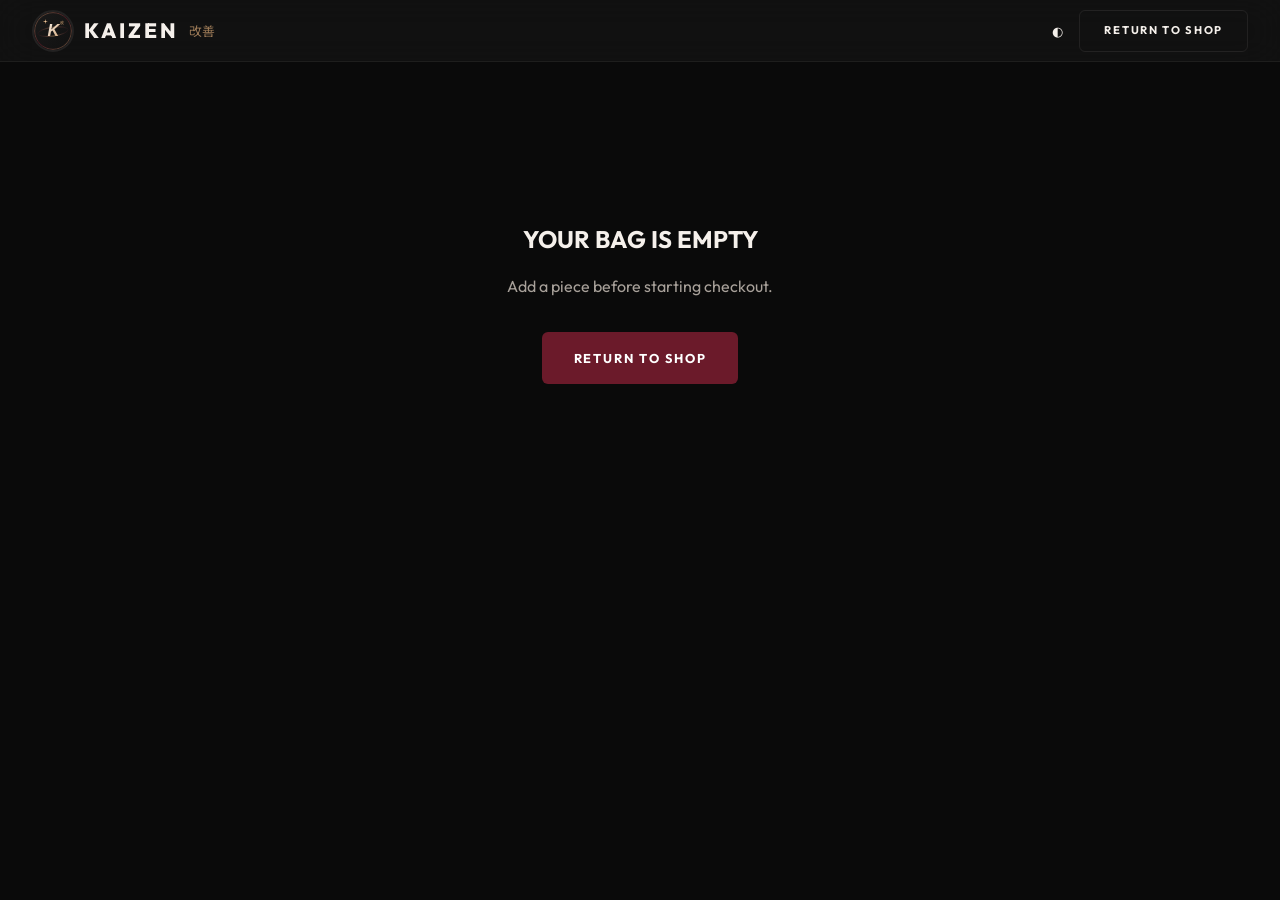
==== commit dd740dd8: "Update web application files" ====
--- a/checkout.html
+++ b/checkout.html
@@ -3,7 +3,9 @@
 <head>
     <meta charset="UTF-8">
     <meta name="viewport" content="width=device-width, initial-scale=1.0">
-    <title>KAIZEN 改善 — Secure Checkout</title>
+    <title>KAIZEN 改善 - Secure Checkout</title>
+    <meta name="description" content="Secure KAIZEN checkout for streetwear orders with validated cart, shipping information, and order confirmation.">
+    <link rel="canonical" href="checkout.html">
     <link rel="preconnect" href="https://fonts.googleapis.com">
     <link rel="preconnect" href="https://fonts.gstatic.com" crossorigin>
     <link href="https://fonts.googleapis.com/css2?family=Outfit:wght@300;400;500;600;700;800;900&family=Noto+Sans+JP:wght@400;700;900&display=swap" rel="stylesheet">
@@ -21,6 +23,7 @@
             display: grid;
             grid-template-columns: 1.5fr 1fr;
             gap: 4rem;
+            align-items: start;
         }
 
         .checkout-section {
@@ -28,6 +31,10 @@
             padding: 2rem;
             border-radius: var(--radius-lg);
             border: 1px solid var(--border);
+        }
+
+        .checkout-section + .checkout-section {
+            margin-top: 2rem;
         }
 
         .checkout-section h2 {
@@ -54,9 +61,12 @@
             font-size: 0.85rem;
             color: var(--text-secondary);
             letter-spacing: 0.1em;
-        }
-
-        .form-group input, .form-group select {
+            text-transform: uppercase;
+        }
+
+        .form-group input,
+        .form-group select,
+        .form-group textarea {
             width: 100%;
             padding: 1rem;
             background: var(--bg-primary);
@@ -65,12 +75,25 @@
             color: var(--text-primary);
             font-family: inherit;
             font-size: 1rem;
-            transition: border-color var(--transition-fast);
-        }
-
-        .form-group input:focus, .form-group select:focus {
+            transition: border-color var(--transition-fast), box-shadow var(--transition-fast);
+        }
+
+        .form-group textarea {
+            min-height: 96px;
+            resize: vertical;
+        }
+
+        .form-group input:focus,
+        .form-group select:focus,
+        .form-group textarea:focus {
             outline: none;
             border-color: var(--accent-warm);
+            box-shadow: 0 0 0 3px rgba(212, 165, 116, 0.12);
+        }
+
+        .checkout-right {
+            position: sticky;
+            top: 100px;
         }
 
         .checkout-summary-item {
@@ -138,11 +161,34 @@
             margin-top: 2rem;
         }
 
+        .checkout-note {
+            color: var(--text-secondary);
+            margin-bottom: 1.5rem;
+            font-size: 0.9rem;
+        }
+
         .error-message {
             color: #e74c3c;
-            font-size: 0.8rem;
-            margin-top: 0.5rem;
+            font-size: 0.85rem;
+            margin-top: 1rem;
             display: none;
+        }
+
+        .trust-row {
+            display: grid;
+            grid-template-columns: repeat(3, 1fr);
+            gap: 0.75rem;
+            margin-bottom: 2rem;
+        }
+
+        .trust-pill {
+            border: 1px solid var(--border);
+            border-radius: var(--radius-sm);
+            padding: 0.8rem;
+            color: var(--text-secondary);
+            font-size: 0.78rem;
+            text-align: center;
+            background: var(--bg-secondary);
         }
 
         .success-overlay {
@@ -154,6 +200,8 @@
             flex-direction: column;
             align-items: center;
             justify-content: center;
+            text-align: center;
+            padding: 2rem;
             opacity: 0;
             pointer-events: none;
             transition: opacity var(--transition-smooth);
@@ -165,7 +213,7 @@
         }
 
         .success-overlay h1 {
-            font-size: 3rem;
+            font-size: clamp(2.4rem, 8vw, 4rem);
             color: var(--accent-warm);
             margin-bottom: 1rem;
         }
@@ -173,95 +221,107 @@
         .success-overlay p {
             color: var(--text-secondary);
             margin-bottom: 2rem;
+            max-width: 520px;
         }
 
         @media (max-width: 900px) {
-            .checkout-grid {
+            .checkout-grid,
+            .form-row,
+            .trust-row {
                 grid-template-columns: 1fr;
             }
-            .form-row {
-                grid-template-columns: 1fr;
-                gap: 0;
+
+            .checkout-right {
+                position: static;
             }
         }
     </style>
 </head>
 <body>
-    <!-- Navigation -->
     <nav id="navbar" class="scrolled">
         <div class="nav-container">
             <a href="index.html" class="nav-logo">
                 <img src="images/logo-mark.svg" alt="KAIZEN Logo" class="nav-logo-img">
                 <span class="nav-logo-text">KAIZEN</span>
+                <span class="nav-logo-jp">改善</span>
             </a>
             <div class="nav-actions">
-                <a href="index.html" class="btn-secondary btn-sm" style="font-size:0.7rem">RETURN TO SHOP</a>
+                <button id="theme-toggle" class="theme-toggle" aria-label="Toggle theme" title="Toggle theme">
+                    <span class="theme-toggle-icon">◐</span>
+                </button>
+                <a href="index.html#products" class="btn-secondary btn-sm" style="font-size:0.7rem">RETURN TO SHOP</a>
             </div>
         </div>
     </nav>
 
     <main class="checkout-page">
         <form id="checkout-form" class="checkout-grid">
-            <!-- Left: Form -->
             <div class="checkout-left">
-                <div class="checkout-section">
+                <div class="trust-row">
+                    <div class="trust-pill">Validated cart</div>
+                    <div class="trust-pill">Pan-India shipping</div>
+                    <div class="trust-pill">Order confirmation</div>
+                </div>
+
+                <section class="checkout-section">
                     <h2>Shipping Information</h2>
                     <div class="form-row">
                         <div class="form-group">
                             <label for="fname">First Name *</label>
-                            <input type="text" id="fname" required minlength="2" maxlength="50" pattern="^[a-zA-Z\\s]+$">
+                            <input type="text" id="fname" name="firstName" required minlength="2" maxlength="50" pattern="^[a-zA-Z\\s]+$" autocomplete="given-name">
                         </div>
                         <div class="form-group">
                             <label for="lname">Last Name *</label>
-                            <input type="text" id="lname" required minlength="2" maxlength="50" pattern="^[a-zA-Z\\s]+$">
+                            <input type="text" id="lname" name="lastName" required minlength="2" maxlength="50" pattern="^[a-zA-Z\\s]+$" autocomplete="family-name">
                         </div>
                     </div>
                     <div class="form-group">
                         <label for="email">Email Address *</label>
-                        <input type="email" id="email" required>
+                        <input type="email" id="email" name="email" required autocomplete="email">
                     </div>
                     <div class="form-group">
                         <label for="phone">Phone Number *</label>
-                        <input type="tel" id="phone" required pattern="^[0-9]{10}$" placeholder="10 digit mobile number">
+                        <input type="tel" id="phone" name="phone" required pattern="^[0-9]{10}$" placeholder="10 digit mobile number" autocomplete="tel">
                     </div>
                     <div class="form-group">
                         <label for="address">Street Address *</label>
-                        <input type="text" id="address" required minlength="5" maxlength="100">
+                        <input type="text" id="address" name="address" required minlength="5" maxlength="120" autocomplete="street-address">
                     </div>
                     <div class="form-row">
                         <div class="form-group">
                             <label for="city">City *</label>
-                            <input type="text" id="city" required minlength="2" maxlength="50">
+                            <input type="text" id="city" name="city" required minlength="2" maxlength="50" autocomplete="address-level2">
                         </div>
                         <div class="form-group">
                             <label for="pin">PIN Code *</label>
-                            <input type="text" id="pin" required pattern="^[0-9]{6}$" placeholder="6 digit PIN code">
-                        </div>
-                    </div>
-                </div>
-
-                <div class="checkout-section" style="margin-top: 2rem;">
+                            <input type="text" id="pin" name="pin" required pattern="^[0-9]{6}$" placeholder="6 digit PIN code" autocomplete="postal-code">
+                        </div>
+                    </div>
+                    <div class="form-group">
+                        <label for="notes">Order Notes</label>
+                        <textarea id="notes" name="notes" maxlength="240" placeholder="Fit preference, delivery notes, or WhatsApp instructions"></textarea>
+                    </div>
+                </section>
+
+                <section class="checkout-section">
                     <h2>Payment Options</h2>
-                    <p style="color: var(--text-secondary); margin-bottom: 1.5rem; font-size:0.9rem;">
-                        This is a secure checkout simulation. We will process your order via Cash on Delivery or send a UPI link to your WhatsApp.
+                    <p class="checkout-note">
+                        This static storefront records a local order confirmation. In production this step should be connected to a server, payment gateway, fraud checks, and order management.
                     </p>
                     <div class="form-group">
                         <label for="payment">Select Method *</label>
-                        <select id="payment" required>
+                        <select id="payment" name="payment" required>
                             <option value="cod">Cash on Delivery</option>
-                            <option value="upi">UPI / Online (via WhatsApp)</option>
+                            <option value="upi">UPI / Online via WhatsApp</option>
                         </select>
                     </div>
-                </div>
+                </section>
             </div>
 
-            <!-- Right: Order Summary -->
-            <div class="checkout-right">
-                <div class="checkout-section">
+            <aside class="checkout-right">
+                <section class="checkout-section">
                     <h2>Order Summary</h2>
-                    <div id="checkout-items">
-                        <!-- Injected via JS -->
-                    </div>
+                    <div id="checkout-items"></div>
                     <div class="summary-totals">
                         <div class="summary-row">
                             <span>Subtotal</span>
@@ -269,7 +329,11 @@
                         </div>
                         <div class="summary-row">
                             <span>Shipping</span>
-                            <span>FREE</span>
+                            <span id="summary-shipping">FREE</span>
+                        </div>
+                        <div class="summary-row">
+                            <span>Estimated taxes</span>
+                            <span>Included</span>
                         </div>
                         <div class="summary-row total">
                             <span>Total</span>
@@ -278,68 +342,95 @@
                     </div>
                     <button type="submit" class="btn-primary btn-submit">
                         PLACE ORDER
-                        <svg width="20" height="20" viewBox="0 0 24 24" fill="none" stroke="currentColor" stroke-width="2" style="margin-left:8px"><path d="M5 12h14M12 5l7 7-7 7"/></svg>
+                        <span aria-hidden="true">→</span>
                     </button>
                     <div id="form-error" class="error-message">Please fill all required fields correctly.</div>
-                </div>
-            </div>
+                </section>
+            </aside>
         </form>
     </main>
 
     <div id="success-screen" class="success-overlay">
         <h1>ORDER PLACED</h1>
-        <p>Thank you for copping from KAIZEN 改善. We'll contact you shortly.</p>
-        <a href="index.html" class="btn-primary">CONTINUE SHOPPING</a>
+        <p id="success-copy">Thank you for copping from KAIZEN 改善. We'll contact you shortly.</p>
+        <a href="index.html#products" class="btn-primary">CONTINUE SHOPPING</a>
     </div>
 
-    <!-- We need data.js for security validation -->
     <script src="data.js"></script>
     <script>
-        // Simple XSS Sanitizer for rendering
         const sanitize = (str) => {
-            if (!str) return '';
+            if (str === null || str === undefined) return '';
             const temp = document.createElement('div');
-            temp.textContent = str;
+            temp.textContent = String(str);
             return temp.innerHTML;
         };
 
+        function parseCart() {
+            try {
+                const parsed = JSON.parse(localStorage.getItem('kaizen_cart')) || [];
+                return Array.isArray(parsed) ? parsed : [];
+            } catch {
+                return [];
+            }
+        }
+
+        function normalizeCheckoutCart(rawCart) {
+            return rawCart.map(item => {
+                const dbProduct = getProductById(item.id);
+                if (!dbProduct || !isProductAvailable(dbProduct)) return null;
+
+                const size = item.size || getDefaultAvailableSize(dbProduct) || 'OS';
+                const variant = getProductVariant(dbProduct, size);
+                if (variant && Number(variant.stock) <= 0) return null;
+
+                const maxQty = variant ? Number(variant.stock) : Number(dbProduct.inventory);
+                const qty = Math.min(Math.max(1, parseInt(item.qty, 10) || 1), maxQty);
+
+                return {
+                    key: `${dbProduct.id}:${size}`,
+                    id: dbProduct.id,
+                    sku: dbProduct.sku,
+                    name: dbProduct.name,
+                    price: dbProduct.price,
+                    img: dbProduct.img,
+                    size,
+                    qty
+                };
+            }).filter(Boolean);
+        }
+
         document.addEventListener('DOMContentLoaded', () => {
-            // Load and strictly validate cart data
-            let rawCart = JSON.parse(localStorage.getItem('kaizen_cart')) || [];
-            
-            // SECURITY: Deep validation of local storage against database
-            const secureCart = rawCart.map(item => {
-                const dbProduct = getProductById(item.id);
-                if (dbProduct) {
-                    return {
-                        id: dbProduct.id,
-                        name: dbProduct.name,
-                        price: dbProduct.price,
-                        img: dbProduct.img,
-                        qty: Math.max(1, parseInt(item.qty) || 1)
-                    };
-                }
-                return null;
-            }).filter(item => item !== null);
-
-            // Re-save secure cart to wipe out tampered data
+            const savedTheme = localStorage.getItem('kaizen_theme');
+            const themeToggle = document.getElementById('theme-toggle');
+            if (savedTheme === 'light') document.documentElement.classList.add('theme-light');
+            if (themeToggle) {
+                themeToggle.setAttribute('aria-pressed', document.documentElement.classList.contains('theme-light'));
+                themeToggle.addEventListener('click', () => {
+                    const isLight = document.documentElement.classList.toggle('theme-light');
+                    localStorage.setItem('kaizen_theme', isLight ? 'light' : 'dark');
+                    themeToggle.setAttribute('aria-pressed', String(isLight));
+                });
+            }
+
+            const secureCart = normalizeCheckoutCart(parseCart());
             localStorage.setItem('kaizen_cart', JSON.stringify(secureCart));
 
             if (secureCart.length === 0) {
                 document.querySelector('.checkout-page').innerHTML = `
                     <div style="text-align:center; padding: 100px 20px;">
                         <h2>YOUR BAG IS EMPTY</h2>
-                        <a href="index.html" class="btn-primary" style="margin-top:2rem">RETURN TO SHOP</a>
+                        <p style="color: var(--text-secondary); margin-top: 1rem;">Add a piece before starting checkout.</p>
+                        <a href="index.html#products" class="btn-primary" style="margin-top:2rem">RETURN TO SHOP</a>
                     </div>
                 `;
                 return;
             }
 
-            // Render Items
             const itemsContainer = document.getElementById('checkout-items');
             const subtotalEl = document.getElementById('summary-subtotal');
             const totalEl = document.getElementById('summary-total');
-
+            const form = document.getElementById('checkout-form');
+            const errorMsg = document.getElementById('form-error');
             let total = 0;
 
             itemsContainer.innerHTML = secureCart.map(item => {
@@ -350,43 +441,49 @@
                         <img src="${sanitize(item.img)}" alt="${sanitize(item.name)}" class="summary-img">
                         <div class="summary-details">
                             <span class="summary-name">${sanitize(item.name)}</span>
-                            <span class="summary-qty">Qty: ${item.qty}</span>
-                        </div>
-                        <span class="summary-price">₹${itemTotal.toLocaleString('en-IN')}</span>
+                            <span class="summary-qty">Size ${sanitize(item.size)} · Qty ${item.qty} · ${sanitize(item.sku)}</span>
+                        </div>
+                        <span class="summary-price">${formatPrice(itemTotal)}</span>
                     </div>
                 `;
             }).join('');
 
-            subtotalEl.textContent = `₹${total.toLocaleString('en-IN')}`;
-            totalEl.textContent = `₹${total.toLocaleString('en-IN')}`;
-
-            // Form Submission
-            const form = document.getElementById('checkout-form');
-            const errorMsg = document.getElementById('form-error');
+            subtotalEl.textContent = formatPrice(total);
+            totalEl.textContent = formatPrice(total);
 
             form.addEventListener('submit', (e) => {
                 e.preventDefault();
-                
-                // Form is already validated by HTML5 attributes (pattern, minlength, etc.)
-                // But we check validity again to be safe
+
                 if (!form.checkValidity()) {
                     errorMsg.style.display = 'block';
+                    form.reportValidity();
                     return;
                 }
 
                 errorMsg.style.display = 'none';
 
-                // In a real app, send securely structured data to backend here.
-                // Since this is mock, we just clear cart and show success.
+                const formData = new FormData(form);
+                const orderId = `KZN-${Date.now().toString().slice(-8)}`;
+                const order = {
+                    id: orderId,
+                    createdAt: new Date().toISOString(),
+                    items: secureCart,
+                    total,
+                    customer: Object.fromEntries(formData.entries())
+                };
+
+                localStorage.setItem('kaizen_last_order', JSON.stringify(order));
                 localStorage.removeItem('kaizen_cart');
-                
+
                 const btn = form.querySelector('.btn-submit');
                 btn.innerHTML = 'PROCESSING...';
+                btn.disabled = true;
                 btn.style.opacity = '0.7';
-                
+
                 setTimeout(() => {
+                    document.getElementById('success-copy').textContent = `Order ${orderId} is confirmed. KAIZEN will contact you shortly for final dispatch details.`;
                     document.getElementById('success-screen').classList.add('active');
-                }, 1500);
+                }, 900);
             });
         });
     </script>
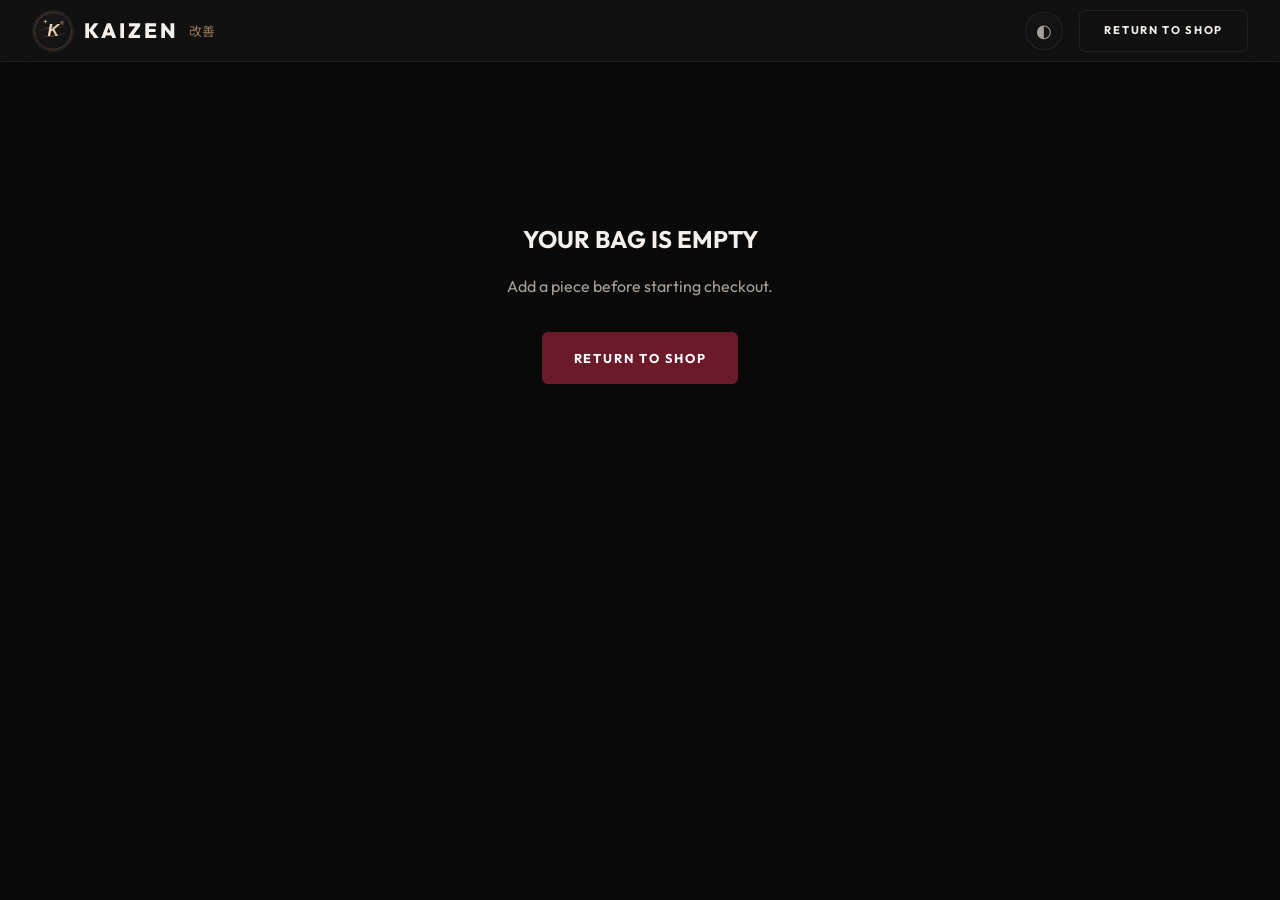
==== commit 2d288530: "Fix bugs and enhance UI with premium visual customizations" ====
--- a/checkout.html
+++ b/checkout.html
@@ -356,136 +356,6 @@
         <a href="index.html#products" class="btn-primary">CONTINUE SHOPPING</a>
     </div>
 
-    <script src="data.js"></script>
-    <script>
-        const sanitize = (str) => {
-            if (str === null || str === undefined) return '';
-            const temp = document.createElement('div');
-            temp.textContent = String(str);
-            return temp.innerHTML;
-        };
-
-        function parseCart() {
-            try {
-                const parsed = JSON.parse(localStorage.getItem('kaizen_cart')) || [];
-                return Array.isArray(parsed) ? parsed : [];
-            } catch {
-                return [];
-            }
-        }
-
-        function normalizeCheckoutCart(rawCart) {
-            return rawCart.map(item => {
-                const dbProduct = getProductById(item.id);
-                if (!dbProduct || !isProductAvailable(dbProduct)) return null;
-
-                const size = item.size || getDefaultAvailableSize(dbProduct) || 'OS';
-                const variant = getProductVariant(dbProduct, size);
-                if (variant && Number(variant.stock) <= 0) return null;
-
-                const maxQty = variant ? Number(variant.stock) : Number(dbProduct.inventory);
-                const qty = Math.min(Math.max(1, parseInt(item.qty, 10) || 1), maxQty);
-
-                return {
-                    key: `${dbProduct.id}:${size}`,
-                    id: dbProduct.id,
-                    sku: dbProduct.sku,
-                    name: dbProduct.name,
-                    price: dbProduct.price,
-                    img: dbProduct.img,
-                    size,
-                    qty
-                };
-            }).filter(Boolean);
-        }
-
-        document.addEventListener('DOMContentLoaded', () => {
-            const savedTheme = localStorage.getItem('kaizen_theme');
-            const themeToggle = document.getElementById('theme-toggle');
-            if (savedTheme === 'light') document.documentElement.classList.add('theme-light');
-            if (themeToggle) {
-                themeToggle.setAttribute('aria-pressed', document.documentElement.classList.contains('theme-light'));
-                themeToggle.addEventListener('click', () => {
-                    const isLight = document.documentElement.classList.toggle('theme-light');
-                    localStorage.setItem('kaizen_theme', isLight ? 'light' : 'dark');
-                    themeToggle.setAttribute('aria-pressed', String(isLight));
-                });
-            }
-
-            const secureCart = normalizeCheckoutCart(parseCart());
-            localStorage.setItem('kaizen_cart', JSON.stringify(secureCart));
-
-            if (secureCart.length === 0) {
-                document.querySelector('.checkout-page').innerHTML = `
-                    <div style="text-align:center; padding: 100px 20px;">
-                        <h2>YOUR BAG IS EMPTY</h2>
-                        <p style="color: var(--text-secondary); margin-top: 1rem;">Add a piece before starting checkout.</p>
-                        <a href="index.html#products" class="btn-primary" style="margin-top:2rem">RETURN TO SHOP</a>
-                    </div>
-                `;
-                return;
-            }
-
-            const itemsContainer = document.getElementById('checkout-items');
-            const subtotalEl = document.getElementById('summary-subtotal');
-            const totalEl = document.getElementById('summary-total');
-            const form = document.getElementById('checkout-form');
-            const errorMsg = document.getElementById('form-error');
-            let total = 0;
-
-            itemsContainer.innerHTML = secureCart.map(item => {
-                const itemTotal = item.price * item.qty;
-                total += itemTotal;
-                return `
-                    <div class="checkout-summary-item">
-                        <img src="${sanitize(item.img)}" alt="${sanitize(item.name)}" class="summary-img">
-                        <div class="summary-details">
-                            <span class="summary-name">${sanitize(item.name)}</span>
-                            <span class="summary-qty">Size ${sanitize(item.size)} · Qty ${item.qty} · ${sanitize(item.sku)}</span>
-                        </div>
-                        <span class="summary-price">${formatPrice(itemTotal)}</span>
-                    </div>
-                `;
-            }).join('');
-
-            subtotalEl.textContent = formatPrice(total);
-            totalEl.textContent = formatPrice(total);
-
-            form.addEventListener('submit', (e) => {
-                e.preventDefault();
-
-                if (!form.checkValidity()) {
-                    errorMsg.style.display = 'block';
-                    form.reportValidity();
-                    return;
-                }
-
-                errorMsg.style.display = 'none';
-
-                const formData = new FormData(form);
-                const orderId = `KZN-${Date.now().toString().slice(-8)}`;
-                const order = {
-                    id: orderId,
-                    createdAt: new Date().toISOString(),
-                    items: secureCart,
-                    total,
-                    customer: Object.fromEntries(formData.entries())
-                };
-
-                localStorage.setItem('kaizen_last_order', JSON.stringify(order));
-                localStorage.removeItem('kaizen_cart');
-
-                const btn = form.querySelector('.btn-submit');
-                btn.innerHTML = 'PROCESSING...';
-                btn.disabled = true;
-                btn.style.opacity = '0.7';
-
-                setTimeout(() => {
-                    document.getElementById('success-copy').textContent = `Order ${orderId} is confirmed. KAIZEN will contact you shortly for final dispatch details.`;
-                    document.getElementById('success-screen').classList.add('active');
-                }, 900);
-            });
-        });
-    </script>
+    <script type="module" src="checkout.js"></script>
 </body>
 </html>
--- a/styles.css
+++ b/styles.css
@@ -1,2065 +1,8 @@
-/* ============================
-   KAIZEN 改善 — DESIGN SYSTEM
-   ============================ */
+@import url("css/variables.css");
+@import url("css/reset.css");
+@import url("css/components.css");
+@import url("css/layout.css");
+@import url("css/pages.css");
 
-:root {
-    /* Core Palette */
-    --bg-primary: #0a0a0a;
-    --bg-secondary: #111111;
-    --bg-tertiary: #1a1a1a;
-    --bg-card: #141414;
-    --bg-elevated: #1e1e1e;
-
-    /* Text */
-    --text-primary: #f5f0eb;
-    --text-secondary: #a8a19a;
-    --text-muted: #6b6560;
-    --text-accent: #f5f0eb;
-
-    /* Accent — warm maroon from brand logo */
-    --accent: #6b1a2a;
-    --accent-light: #8b2a3a;
-    --accent-glow: rgba(107, 26, 42, 0.4);
-    --accent-warm: #d4a574;
-    --accent-gold: #c4a265;
-
-    /* Glass */
-    --glass-bg: rgba(20, 20, 20, 0.7);
-    --glass-border: rgba(245, 240, 235, 0.06);
-    --glass-hover: rgba(245, 240, 235, 0.03);
-
-    /* Borders */
-    --border: rgba(245, 240, 235, 0.08);
-    --border-hover: rgba(245, 240, 235, 0.15);
-
-    /* Misc */
-    --radius-sm: 6px;
-    --radius-md: 12px;
-    --radius-lg: 20px;
-    --radius-xl: 28px;
-    --shadow-lg: 0 25px 50px -12px rgba(0,0,0,0.5);
-    --shadow-xl: 0 35px 60px -15px rgba(0,0,0,0.7);
-    --transition-fast: 0.2s cubic-bezier(0.4, 0, 0.2, 1);
-    --transition-smooth: 0.4s cubic-bezier(0.16, 1, 0.3, 1);
-    --transition-bounce: 0.5s cubic-bezier(0.34, 1.56, 0.64, 1);
-}
-
-/* ============================
-   RESET & BASE
-   ============================ */
-*, *::before, *::after {
-    margin: 0;
-    padding: 0;
-    box-sizing: border-box;
-}
-
-html {
-    scroll-behavior: smooth;
-    scrollbar-width: thin;
-    scrollbar-color: var(--accent) var(--bg-primary);
-}
-
-html::-webkit-scrollbar { width: 6px; }
-html::-webkit-scrollbar-track { background: var(--bg-primary); }
-html::-webkit-scrollbar-thumb { background: var(--accent); border-radius: 3px; }
-
-body {
-    font-family: 'Outfit', -apple-system, sans-serif;
-    background: var(--bg-primary);
-    color: var(--text-primary);
-    overflow-x: hidden;
-    line-height: 1.6;
-    -webkit-font-smoothing: antialiased;
-}
-
-img { max-width: 100%; display: block; }
-a { text-decoration: none; color: inherit; }
-button { cursor: pointer; border: none; background: none; font-family: inherit; color: inherit; }
-
-.accent { color: var(--accent-warm); }
-
-/* ============================
-   PRELOADER
-   ============================ */
-#preloader {
-    position: fixed;
-    inset: 0;
-    z-index: 10000;
-    background: var(--bg-primary);
-    display: flex;
-    align-items: center;
-    justify-content: center;
-    transition: opacity 0.6s ease, visibility 0.6s ease;
-}
-
-#preloader.hidden {
-    opacity: 0;
-    visibility: hidden;
-    pointer-events: none;
-}
-
-.preloader-inner {
-    text-align: center;
-}
-
-.preloader-logo {
-    font-family: 'Noto Sans JP', sans-serif;
-    font-size: 4rem;
-    color: var(--accent-warm);
-    animation: pulse-glow 1.5s ease-in-out infinite;
-    margin-bottom: 0.5rem;
-}
-
-.preloader-text {
-    font-size: 1.2rem;
-    letter-spacing: 0.5em;
-    color: var(--text-secondary);
-    font-weight: 300;
-    margin-bottom: 2rem;
-}
-
-.preloader-bar {
-    width: 200px;
-    height: 2px;
-    background: var(--border);
-    border-radius: 1px;
-    overflow: hidden;
-    margin: 0 auto;
-}
-
-.preloader-bar-fill {
-    height: 100%;
-    width: 0;
-    background: linear-gradient(90deg, var(--accent), var(--accent-warm));
-    border-radius: 1px;
-    animation: loader-fill 2s ease-in-out forwards;
-}
-
-@keyframes loader-fill {
-    0% { width: 0; }
-    50% { width: 70%; }
-    100% { width: 100%; }
-}
-
-@keyframes pulse-glow {
-    0%, 100% { opacity: 1; text-shadow: 0 0 20px var(--accent-glow); }
-    50% { opacity: 0.6; text-shadow: 0 0 40px var(--accent-glow); }
-}
-
-/* ============================
-   CUSTOM CURSOR
-   ============================ */
-.cursor {
-    width: 8px;
-    height: 8px;
-    background: var(--accent-warm);
-    border-radius: 50%;
-    position: fixed;
-    pointer-events: none;
-    z-index: 9999;
-    transition: transform var(--transition-fast);
-    mix-blend-mode: difference;
-}
-
-.cursor-follower {
-    width: 36px;
-    height: 36px;
-    border: 1px solid var(--accent-warm);
-    border-radius: 50%;
-    position: fixed;
-    pointer-events: none;
-    z-index: 9998;
-    transition: transform 0.15s ease-out, width 0.3s ease, height 0.3s ease, border-color 0.3s ease;
-    transform: translate(-50%, -50%);
-    opacity: 0.5;
-}
-
-.cursor-follower.hover {
-    width: 60px;
-    height: 60px;
-    border-color: var(--accent);
-    opacity: 1;
-}
-
-@media (pointer: coarse) {
-    .cursor, .cursor-follower { display: none; }
-}
-
-/* ============================
-   NAVIGATION
-   ============================ */
-#navbar {
-    position: fixed;
-    top: 0;
-    left: 0;
-    right: 0;
-    z-index: 1000;
-    padding: 1rem 0;
-    transition: all var(--transition-smooth);
-}
-
-#navbar.scrolled {
-    background: var(--glass-bg);
-    backdrop-filter: blur(20px) saturate(180%);
-    -webkit-backdrop-filter: blur(20px) saturate(180%);
-    border-bottom: 1px solid var(--glass-border);
-    padding: 0.6rem 0;
-}
-
-.nav-container {
-    max-width: 1400px;
-    margin: 0 auto;
-    padding: 0 2rem;
-    display: flex;
-    align-items: center;
-    justify-content: space-between;
-}
-
-.nav-logo {
-    display: flex;
-    align-items: center;
-    gap: 0.6rem;
-    z-index: 1001;
-}
-
-.nav-logo-img {
-    width: 42px;
-    height: 42px;
-    border-radius: 50%;
-    border: 2px solid var(--border);
-    object-fit: cover;
-    transition: border-color var(--transition-fast);
-}
-
-.nav-logo:hover .nav-logo-img {
-    border-color: var(--accent-warm);
-}
-
-.nav-logo-text {
-    font-size: 1.3rem;
-    font-weight: 800;
-    letter-spacing: 0.15em;
-}
-
-.nav-logo-jp {
-    font-family: 'Noto Sans JP', sans-serif;
-    font-size: 0.8rem;
-    color: var(--accent-warm);
-    opacity: 0.7;
-}
-
-.nav-links {
-    display: flex;
-    list-style: none;
-    gap: 2.5rem;
-}
-
-.nav-links a {
-    font-size: 0.8rem;
-    font-weight: 500;
-    letter-spacing: 0.15em;
-    color: var(--text-secondary);
-    position: relative;
-    padding: 0.5rem 0;
-    transition: color var(--transition-fast);
-}
-
-.nav-links a::after {
-    content: '';
-    position: absolute;
-    bottom: 0;
-    left: 0;
-    width: 0;
-    height: 1px;
-    background: var(--accent-warm);
-    transition: width var(--transition-smooth);
-}
-
-.nav-links a:hover {
-    color: var(--text-primary);
-}
-
-.nav-links a:hover::after {
-    width: 100%;
-}
-
-.nav-actions {
-    display: flex;
-    align-items: center;
-    gap: 1rem;
-}
-
-.cart-btn {
-    position: relative;
-    padding: 0.5rem;
-    color: var(--text-secondary);
-    transition: color var(--transition-fast);
-}
-
-.cart-btn:hover { color: var(--text-primary); }
-
-.cart-count {
-    position: absolute;
-    top: -2px;
-    right: -4px;
-    background: var(--accent);
-    color: white;
-    font-size: 0.6rem;
-    font-weight: 700;
-    width: 18px;
-    height: 18px;
-    border-radius: 50%;
-    display: flex;
-    align-items: center;
-    justify-content: center;
-    opacity: 0;
-    transform: scale(0);
-    transition: all var(--transition-bounce);
-}
-
-.cart-count.show {
-    opacity: 1;
-    transform: scale(1);
-}
-
-.menu-toggle {
-    display: none;
-    flex-direction: column;
-    gap: 5px;
-    padding: 0.5rem;
-    z-index: 1001;
-}
-
-.menu-toggle span {
-    width: 24px;
-    height: 2px;
-    background: var(--text-primary);
-    transition: all var(--transition-smooth);
-    transform-origin: center;
-}
-
-.menu-toggle.active span:nth-child(1) {
-    transform: translateY(7px) rotate(45deg);
-}
-.menu-toggle.active span:nth-child(2) {
-    opacity: 0;
-    transform: scaleX(0);
-}
-.menu-toggle.active span:nth-child(3) {
-    transform: translateY(-7px) rotate(-45deg);
-}
-
-/* ============================
-   MOBILE MENU
-   ============================ */
-.mobile-menu {
-    position: fixed;
-    inset: 0;
-    z-index: 999;
-    pointer-events: none;
-    opacity: 0;
-    transition: opacity var(--transition-smooth);
-}
-
-.mobile-menu.active {
-    pointer-events: all;
-    opacity: 1;
-}
-
-.mobile-menu-bg {
-    position: absolute;
-    inset: 0;
-    background: rgba(0, 0, 0, 0.95);
-    backdrop-filter: blur(30px);
-}
-
-.mobile-menu-content {
-    position: relative;
-    height: 100%;
-    display: flex;
-    flex-direction: column;
-    align-items: center;
-    justify-content: center;
-    gap: 3rem;
-}
-
-.mobile-nav-links {
-    list-style: none;
-    text-align: center;
-}
-
-.mobile-nav-links li {
-    overflow: hidden;
-}
-
-.mobile-nav-links a {
-    display: block;
-    font-size: 3rem;
-    font-weight: 800;
-    letter-spacing: 0.1em;
-    padding: 0.5rem 0;
-    color: var(--text-primary);
-    transform: translateY(100%);
-    transition: transform 0.5s cubic-bezier(0.16, 1, 0.3, 1), color var(--transition-fast);
-}
-
-.mobile-menu.active .mobile-nav-links a {
-    transform: translateY(0);
-}
-
-.mobile-menu.active .mobile-nav-links li:nth-child(1) a { transition-delay: 0.1s; }
-.mobile-menu.active .mobile-nav-links li:nth-child(2) a { transition-delay: 0.15s; }
-.mobile-menu.active .mobile-nav-links li:nth-child(3) a { transition-delay: 0.2s; }
-.mobile-menu.active .mobile-nav-links li:nth-child(4) a { transition-delay: 0.25s; }
-
-.mobile-nav-links a:hover {
-    color: var(--accent-warm);
-}
-
-.mobile-social {
-    color: var(--accent-warm);
-    font-size: 1rem;
-    letter-spacing: 0.1em;
-}
-
-/* ============================
-   CART SIDEBAR
-   ============================ */
-.cart-overlay {
-    position: fixed;
-    inset: 0;
-    background: rgba(0, 0, 0, 0.6);
-    z-index: 1998;
-    opacity: 0;
-    visibility: hidden;
-    transition: all var(--transition-smooth);
-}
-
-.cart-overlay.active {
-    opacity: 1;
-    visibility: visible;
-}
-
-.cart-sidebar {
-    position: fixed;
-    top: 0;
-    right: 0;
-    bottom: 0;
-    width: 420px;
-    max-width: 90vw;
-    background: var(--bg-secondary);
-    z-index: 1999;
-    transform: translateX(100%);
-    transition: transform var(--transition-smooth);
-    display: flex;
-    flex-direction: column;
-    border-left: 1px solid var(--border);
-}
-
-.cart-sidebar.active {
-    transform: translateX(0);
-}
-
-.cart-header {
-    padding: 1.5rem 2rem;
-    border-bottom: 1px solid var(--border);
-    display: flex;
-    align-items: center;
-    justify-content: space-between;
-}
-
-.cart-header h3 {
-    font-size: 1rem;
-    letter-spacing: 0.2em;
-    font-weight: 600;
-}
-
-.cart-header-jp {
-    font-family: 'Noto Sans JP', sans-serif;
-    color: var(--accent-warm);
-    margin-left: 0.5rem;
-    font-size: 0.9rem;
-}
-
-.cart-close {
-    font-size: 1.8rem;
-    color: var(--text-secondary);
-    transition: color var(--transition-fast);
-    line-height: 1;
-}
-
-.cart-close:hover { color: var(--text-primary); }
-
-.cart-items {
-    flex: 1;
-    overflow-y: auto;
-    padding: 1.5rem 2rem;
-}
-
-.cart-empty {
-    text-align: center;
-    padding: 3rem 0;
-    color: var(--text-muted);
-}
-
-.cart-empty-icon {
-    font-family: 'Noto Sans JP', sans-serif;
-    font-size: 3rem;
-    display: block;
-    margin-bottom: 1rem;
-    color: var(--text-muted);
-}
-
-.cart-empty p {
-    margin-bottom: 1.5rem;
-    font-size: 0.9rem;
-}
-
-/* Cart Item */
-.cart-item {
-    display: flex;
-    gap: 1rem;
-    padding: 1rem 0;
-    border-bottom: 1px solid var(--border);
-    animation: slideInRight 0.3s ease;
-}
-
-@keyframes slideInRight {
-    from { transform: translateX(20px); opacity: 0; }
-    to { transform: translateX(0); opacity: 1; }
-}
-
-.cart-item-img {
-    width: 80px;
-    height: 80px;
-    border-radius: var(--radius-sm);
-    overflow: hidden;
-    flex-shrink: 0;
-    background: var(--bg-tertiary);
-}
-
-.cart-item-img img {
-    width: 100%;
-    height: 100%;
-    object-fit: cover;
-}
-
-.cart-item-info {
-    flex: 1;
-    display: flex;
-    flex-direction: column;
-    justify-content: space-between;
-}
-
-.cart-item-name {
-    font-size: 0.85rem;
-    font-weight: 600;
-    letter-spacing: 0.05em;
-}
-
-.cart-item-price {
-    color: var(--accent-warm);
-    font-weight: 600;
-    font-size: 0.9rem;
-}
-
-.cart-item-controls {
-    display: flex;
-    align-items: center;
-    gap: 0.8rem;
-}
-
-.qty-btn {
-    width: 28px;
-    height: 28px;
-    border-radius: var(--radius-sm);
-    border: 1px solid var(--border);
-    display: flex;
-    align-items: center;
-    justify-content: center;
-    font-size: 0.9rem;
-    transition: all var(--transition-fast);
-    color: var(--text-secondary);
-}
-
-.qty-btn:hover {
-    border-color: var(--accent-warm);
-    color: var(--accent-warm);
-}
-
-.cart-item-qty {
-    font-size: 0.85rem;
-    font-weight: 600;
-    min-width: 20px;
-    text-align: center;
-}
-
-.cart-item-remove {
-    font-size: 1.2rem;
-    color: var(--text-muted);
-    transition: color var(--transition-fast);
-    margin-left: auto;
-    align-self: flex-start;
-}
-
-.cart-item-remove:hover { color: #e74c3c; }
-
-.cart-footer {
-    padding: 1.5rem 2rem;
-    border-top: 1px solid var(--border);
-}
-
-.cart-total {
-    display: flex;
-    justify-content: space-between;
-    font-size: 1rem;
-    font-weight: 700;
-    letter-spacing: 0.1em;
-    margin-bottom: 1.2rem;
-}
-
-.cart-total span:last-child {
-    color: var(--accent-warm);
-    font-size: 1.2rem;
-}
-
-/* ============================
-   BUTTONS
-   ============================ */
-.btn-primary {
-    display: inline-flex;
-    align-items: center;
-    gap: 0.6rem;
-    padding: 1rem 2rem;
-    background: var(--accent);
-    color: white;
-    font-size: 0.8rem;
-    font-weight: 700;
-    letter-spacing: 0.15em;
-    border-radius: var(--radius-sm);
-    transition: all var(--transition-smooth);
-    position: relative;
-    overflow: hidden;
-    text-transform: uppercase;
-}
-
-.btn-primary::before {
-    content: '';
-    position: absolute;
-    top: 0;
-    left: -100%;
-    width: 100%;
-    height: 100%;
-    background: linear-gradient(90deg, transparent, rgba(255,255,255,0.1), transparent);
-    transition: left 0.6s ease;
-}
-
-.btn-primary:hover::before {
-    left: 100%;
-}
-
-.btn-primary:hover {
-    background: var(--accent-light);
-    transform: translateY(-2px);
-    box-shadow: 0 10px 30px var(--accent-glow);
-}
-
-.btn-secondary {
-    display: inline-flex;
-    align-items: center;
-    gap: 0.6rem;
-    padding: 1rem 2rem;
-    background: transparent;
-    color: var(--text-primary);
-    font-size: 0.8rem;
-    font-weight: 700;
-    letter-spacing: 0.15em;
-    border: 1px solid var(--border);
-    border-radius: var(--radius-sm);
-    transition: all var(--transition-smooth);
-    text-transform: uppercase;
-}
-
-.btn-secondary:hover {
-    border-color: var(--accent-warm);
-    color: var(--accent-warm);
-    transform: translateY(-2px);
-}
-
-.btn-sm {
-    padding: 0.7rem 1.5rem;
-    font-size: 0.7rem;
-}
-
-.btn-checkout {
-    width: 100%;
-    justify-content: center;
-    padding: 1.1rem;
-    font-size: 0.85rem;
-    background: #25d366;
-    border-radius: var(--radius-md);
-}
-
-.btn-checkout:hover {
-    background: #20bd5a;
-    box-shadow: 0 10px 30px rgba(37, 211, 102, 0.3);
-}
-
-.btn-arrow {
-    transition: transform var(--transition-fast);
-}
-
-.btn-primary:hover .btn-arrow {
-    transform: translateX(4px);
-}
-
-/* ============================
-   HERO SECTION
-   ============================ */
-.hero {
-    min-height: 100vh;
-    display: flex;
-    align-items: center;
-    justify-content: center;
-    position: relative;
-    overflow: hidden;
-    padding: 2rem;
-}
-
-.hero-bg-overlay {
-    position: absolute;
-    inset: 0;
-    background: 
-        radial-gradient(ellipse at 20% 50%, rgba(107, 26, 42, 0.15) 0%, transparent 60%),
-        radial-gradient(ellipse at 80% 20%, rgba(196, 162, 101, 0.08) 0%, transparent 50%),
-        radial-gradient(ellipse at 50% 100%, rgba(107, 26, 42, 0.1) 0%, transparent 40%);
-}
-
-.hero-grain {
-    position: absolute;
-    inset: 0;
-    background-image: url("data:image/svg+xml,%3Csvg viewBox='0 0 512 512' xmlns='http://www.w3.org/2000/svg'%3E%3Cfilter id='noiseFilter'%3E%3CfeTurbulence type='fractalNoise' baseFrequency='0.65' numOctaves='3' stitchTiles='stitch'/%3E%3C/filter%3E%3Crect width='100%25' height='100%25' filter='url(%23noiseFilter)' opacity='0.03'/%3E%3C/svg%3E");
-    pointer-events: none;
-    z-index: 1;
-}
-
-.hero-content {
-    position: relative;
-    z-index: 2;
-    text-align: center;
-    max-width: 900px;
-}
-
-.hero-badge {
-    display: inline-flex;
-    align-items: center;
-    gap: 0.6rem;
-    padding: 0.6rem 1.4rem;
-    background: var(--glass-bg);
-    border: 1px solid var(--glass-border);
-    border-radius: 100px;
-    font-size: 0.7rem;
-    font-weight: 600;
-    letter-spacing: 0.2em;
-    color: var(--accent-warm);
-    margin-bottom: 2rem;
-    backdrop-filter: blur(10px);
-}
-
-.badge-dot {
-    width: 6px;
-    height: 6px;
-    background: #25d366;
-    border-radius: 50%;
-    animation: pulse-dot 2s ease-in-out infinite;
-}
-
-@keyframes pulse-dot {
-    0%, 100% { opacity: 1; box-shadow: 0 0 0 0 rgba(37, 211, 102, 0.4); }
-    50% { opacity: 0.8; box-shadow: 0 0 0 8px rgba(37, 211, 102, 0); }
-}
-
-.hero-title {
-    margin-bottom: 1.5rem;
-}
-
-.hero-title-line {
-    display: block;
-    overflow: hidden;
-}
-
-.hero-word {
-    display: inline-block;
-    font-size: clamp(3rem, 8vw, 7rem);
-    font-weight: 900;
-    line-height: 1.05;
-    letter-spacing: -0.02em;
-    transform: translateY(100%);
-    animation: slideUp 0.8s cubic-bezier(0.16, 1, 0.3, 1) forwards;
-    animation-delay: var(--delay, 0s);
-}
-
-.hero-word.accent {
-    background: linear-gradient(135deg, var(--accent-warm), #e8c99b);
-    -webkit-background-clip: text;
-    -webkit-text-fill-color: transparent;
-    background-clip: text;
-}
-
-.hero-jp-accent {
-    font-family: 'Noto Sans JP', sans-serif;
-    font-size: clamp(1.5rem, 3vw, 2.5rem);
-    color: var(--accent-warm);
-    opacity: 0.3;
-    vertical-align: super;
-    margin-left: 0.5rem;
-    display: inline-block;
-    transform: translateY(100%);
-    animation: slideUp 0.8s cubic-bezier(0.16, 1, 0.3, 1) forwards;
-    animation-delay: 0.3s;
-}
-
-@keyframes slideUp {
-    to { transform: translateY(0); }
-}
-
-.hero-subtitle {
-    font-size: clamp(0.95rem, 1.5vw, 1.15rem);
-    color: var(--text-secondary);
-    max-width: 500px;
-    margin: 0 auto 2.5rem;
-    line-height: 1.7;
-    font-weight: 300;
-    opacity: 0;
-    animation: fadeUp 0.8s ease forwards;
-    animation-delay: 0.5s;
-}
-
-@keyframes fadeUp {
-    from { opacity: 0; transform: translateY(20px); }
-    to { opacity: 1; transform: translateY(0); }
-}
-
-.hero-cta {
-    display: flex;
-    gap: 1rem;
-    justify-content: center;
-    flex-wrap: wrap;
-    opacity: 0;
-    animation: fadeUp 0.8s ease forwards;
-    animation-delay: 0.6s;
-}
-
-.hero-scroll-indicator {
-    position: absolute;
-    bottom: 3rem;
-    left: 50%;
-    transform: translateX(-50%);
-    display: flex;
-    flex-direction: column;
-    align-items: center;
-    gap: 0.8rem;
-    z-index: 2;
-    opacity: 0;
-    animation: fadeUp 0.8s ease forwards;
-    animation-delay: 0.8s;
-}
-
-.scroll-line {
-    width: 1px;
-    height: 40px;
-    background: linear-gradient(to bottom, var(--accent-warm), transparent);
-    animation: scrollPulse 2s ease-in-out infinite;
-}
-
-@keyframes scrollPulse {
-    0%, 100% { opacity: 1; transform: scaleY(1); }
-    50% { opacity: 0.3; transform: scaleY(0.6); }
-}
-
-.hero-scroll-indicator span {
-    font-size: 0.6rem;
-    letter-spacing: 0.3em;
-    color: var(--text-muted);
-}
-
-/* Hero Marquee */
-.hero-marquee {
-    position: absolute;
-    bottom: 0;
-    left: 0;
-    right: 0;
-    overflow: hidden;
-    border-top: 1px solid var(--border);
-    background: var(--glass-bg);
-    backdrop-filter: blur(10px);
-    z-index: 2;
-}
-
-.marquee-track {
-    display: flex;
-    animation: marquee 30s linear infinite;
-    white-space: nowrap;
-}
-
-.marquee-track span {
-    font-size: 0.75rem;
-    letter-spacing: 0.3em;
-    color: var(--text-muted);
-    padding: 0.8rem 0;
-    font-weight: 500;
-    flex-shrink: 0;
-}
-
-.marquee-track.reverse {
-    animation-direction: reverse;
-}
-
-@keyframes marquee {
-    0% { transform: translateX(0); }
-    100% { transform: translateX(-50%); }
-}
-
-/* ============================
-   SECTION SHARED
-   ============================ */
-.section {
-    padding: 7rem 2rem;
-    max-width: 1400px;
-    margin: 0 auto;
-}
-
-.section-header {
-    text-align: center;
-    margin-bottom: 4rem;
-}
-
-.section-label {
-    display: inline-block;
-    font-size: 0.7rem;
-    letter-spacing: 0.3em;
-    color: var(--accent-warm);
-    font-weight: 600;
-    margin-bottom: 1rem;
-}
-
-.section-title {
-    font-size: clamp(2.5rem, 5vw, 4rem);
-    font-weight: 900;
-    letter-spacing: -0.02em;
-    line-height: 1.1;
-    margin-bottom: 1rem;
-}
-
-.section-desc {
-    color: var(--text-secondary);
-    max-width: 550px;
-    margin: 0 auto;
-    font-size: 1rem;
-    line-height: 1.7;
-    font-weight: 300;
-}
-
-/* ============================
-   DROPS SECTION
-   ============================ */
-.drops-grid {
-    display: grid;
-    grid-template-columns: 1.2fr 1fr 1fr;
-    gap: 1.5rem;
-}
-
-.drop-card {
-    position: relative;
-    border-radius: var(--radius-lg);
-    overflow: hidden;
-    background: var(--bg-card);
-    border: 1px solid var(--border);
-    transition: all var(--transition-smooth);
-    cursor: pointer;
-}
-
-.drop-card:hover {
-    border-color: var(--border-hover);
-    transform: translateY(-6px);
-    box-shadow: var(--shadow-xl);
-}
-
-.drop-card-img {
-    position: relative;
-    aspect-ratio: 1;
-    overflow: hidden;
-}
-
-.drop-card-large .drop-card-img {
-    aspect-ratio: 3/4;
-}
-
-.drop-card-img img {
-    width: 100%;
-    height: 100%;
-    object-fit: cover;
-    transition: transform 0.6s ease;
-}
-
-.drop-card:hover .drop-card-img img {
-    transform: scale(1.08);
-}
-
-.drop-card-overlay {
-    position: absolute;
-    top: 1rem;
-    right: 1rem;
-}
-
-.drop-tag {
-    padding: 0.4rem 1rem;
-    font-size: 0.65rem;
-    font-weight: 700;
-    letter-spacing: 0.1em;
-    border-radius: 100px;
-    backdrop-filter: blur(10px);
-}
-
-.drop-tag.available {
-    background: rgba(37, 211, 102, 0.15);
-    color: #25d366;
-    border: 1px solid rgba(37, 211, 102, 0.3);
-}
-
-.drop-tag.sold {
-    background: rgba(231, 76, 60, 0.15);
-    color: #e74c3c;
-    border: 1px solid rgba(231, 76, 60, 0.3);
-}
-
-.drop-card-info {
-    padding: 1.2rem 1.5rem;
-}
-
-.drop-card-info h3 {
-    font-size: 1rem;
-    font-weight: 700;
-    letter-spacing: 0.05em;
-    margin-bottom: 0.3rem;
-}
-
-.drop-card-info p {
-    font-size: 0.8rem;
-    color: var(--text-secondary);
-    margin-bottom: 0.5rem;
-}
-
-.drop-price {
-    font-size: 1.1rem;
-    font-weight: 800;
-    color: var(--accent-warm);
-}
-
-/* Marquee Divider */
-.marquee-divider {
-    overflow: hidden;
-    border-top: 1px solid var(--border);
-    border-bottom: 1px solid var(--border);
-    background: var(--bg-secondary);
-}
-
-.marquee-divider .marquee-track span {
-    font-size: 0.85rem;
-    padding: 1rem 0;
-    color: var(--text-muted);
-    letter-spacing: 0.4em;
-    font-weight: 700;
-}
-
-/* ============================
-   FILTER BAR
-   ============================ */
-.filter-bar {
-    display: flex;
-    gap: 0.5rem;
-    justify-content: center;
-    flex-wrap: wrap;
-    margin-bottom: 3rem;
-}
-
-.filter-btn {
-    padding: 0.7rem 1.8rem;
-    font-size: 0.7rem;
-    font-weight: 600;
-    letter-spacing: 0.15em;
-    border-radius: 100px;
-    border: 1px solid var(--border);
-    color: var(--text-secondary);
-    transition: all var(--transition-smooth);
-    background: transparent;
-}
-
-.filter-btn:hover, .filter-btn.active {
-    background: var(--accent);
-    border-color: var(--accent);
-    color: white;
-}
-
-/* ============================
-   PRODUCTS GRID
-   ============================ */
-.products-grid {
-    display: grid;
-    grid-template-columns: repeat(3, 1fr);
-    gap: 1.5rem;
-}
-
-.product-card {
-    background: var(--bg-card);
-    border: 1px solid var(--border);
-    border-radius: var(--radius-lg);
-    overflow: hidden;
-    transition: all var(--transition-smooth);
-    cursor: pointer;
-}
-
-.product-card:hover {
-    border-color: var(--border-hover);
-    transform: translateY(-6px);
-    box-shadow: var(--shadow-xl);
-}
-
-.product-card.hidden {
-    display: none;
-}
-
-.product-img-wrapper {
-    position: relative;
-    aspect-ratio: 1;
-    overflow: hidden;
-    background: var(--bg-tertiary);
-}
-
-.product-img-wrapper img {
-    width: 100%;
-    height: 100%;
-    object-fit: cover;
-    transition: transform 0.6s ease;
-}
-
-.product-card:hover .product-img-wrapper img {
-    transform: scale(1.06);
-}
-
-.product-overlay {
-    position: absolute;
-    inset: 0;
-    background: rgba(10, 10, 10, 0.7);
-    backdrop-filter: blur(4px);
-    display: flex;
-    flex-direction: column;
-    align-items: center;
-    justify-content: center;
-    gap: 0.8rem;
-    opacity: 0;
-    transition: opacity var(--transition-smooth);
-}
-
-.product-card:hover .product-overlay {
-    opacity: 1;
-}
-
-.btn-quick-view, .btn-add-cart {
-    padding: 0.7rem 1.5rem;
-    font-size: 0.7rem;
-    font-weight: 700;
-    letter-spacing: 0.15em;
-    border-radius: var(--radius-sm);
-    transition: all var(--transition-fast);
-    text-transform: uppercase;
-}
-
-.btn-quick-view {
-    background: transparent;
-    border: 1px solid rgba(255,255,255,0.3);
-    color: white;
-}
-
-.btn-quick-view:hover {
-    background: rgba(255,255,255,0.1);
-    border-color: rgba(255,255,255,0.5);
-}
-
-.btn-add-cart {
-    background: var(--accent);
-    color: white;
-}
-
-.btn-add-cart:hover {
-    background: var(--accent-light);
-}
-
-.product-badge {
-    position: absolute;
-    top: 1rem;
-    left: 1rem;
-    padding: 0.3rem 0.8rem;
-    font-size: 0.6rem;
-    font-weight: 700;
-    letter-spacing: 0.1em;
-    border-radius: var(--radius-sm);
-    z-index: 1;
-}
-
-.product-badge.new {
-    background: var(--accent);
-    color: white;
-}
-
-.product-badge.hot {
-    background: #f39c12;
-    color: #1a1a1a;
-}
-
-.product-badge.sold-out {
-    background: rgba(231, 76, 60, 0.9);
-    color: white;
-}
-
-.product-badge.premium {
-    background: linear-gradient(135deg, #c4a265, #dab888);
-    color: #1a1a1a;
-}
-
-.product-info {
-    padding: 1.2rem 1.5rem;
-}
-
-.product-name {
-    font-size: 0.95rem;
-    font-weight: 700;
-    letter-spacing: 0.05em;
-    margin-bottom: 0.2rem;
-}
-
-.product-desc {
-    font-size: 0.78rem;
-    color: var(--text-secondary);
-    margin-bottom: 0.8rem;
-}
-
-.product-meta {
-    display: flex;
-    justify-content: space-between;
-    align-items: center;
-}
-
-.product-price {
-    font-size: 1rem;
-    font-weight: 800;
-    color: var(--accent-warm);
-}
-
-.product-price small {
-    font-size: 0.65rem;
-    font-weight: 400;
-    color: var(--text-muted);
-}
-
-.product-tag {
-    font-size: 0.6rem;
-    font-weight: 700;
-    letter-spacing: 0.15em;
-    padding: 0.25rem 0.6rem;
-    border-radius: var(--radius-sm);
-    background: var(--bg-elevated);
-    color: var(--text-muted);
-    border: 1px solid var(--border);
-}
-
-.product-sizes {
-    display: flex;
-    gap: 0.4rem;
-    margin-top: 0.8rem;
-    flex-wrap: wrap;
-}
-
-.size {
-    font-size: 0.65rem;
-    font-weight: 600;
-    padding: 0.2rem 0.5rem;
-    border-radius: var(--radius-sm);
-    background: var(--bg-elevated);
-    border: 1px solid var(--border);
-    color: var(--text-secondary);
-}
-
-.size.available {
-    color: #25d366;
-    border-color: rgba(37, 211, 102, 0.2);
-}
-
-.size.sold-out-size {
-    color: #e74c3c;
-    border-color: rgba(231, 76, 60, 0.2);
-    text-decoration: line-through;
-}
-
-/* ============================
-   STATS SECTION
-   ============================ */
-.stats-section {
-    padding: 5rem 2rem;
-    background: var(--bg-secondary);
-    border-top: 1px solid var(--border);
-    border-bottom: 1px solid var(--border);
-}
-
-.stats-grid {
-    max-width: 1000px;
-    margin: 0 auto;
-    display: grid;
-    grid-template-columns: repeat(4, 1fr);
-    gap: 2rem;
-    text-align: center;
-}
-
-.stat-item {
-    padding: 2rem 1rem;
-}
-
-.stat-number {
-    display: block;
-    font-size: clamp(2.5rem, 4vw, 3.5rem);
-    font-weight: 900;
-    color: var(--accent-warm);
-    line-height: 1;
-    margin-bottom: 0.5rem;
-}
-
-.stat-label {
-    font-size: 0.7rem;
-    letter-spacing: 0.3em;
-    color: var(--text-muted);
-    font-weight: 600;
-}
-
-/* ============================
-   ABOUT SECTION
-   ============================ */
-.about-container {
-    display: grid;
-    grid-template-columns: 1fr 1.2fr;
-    gap: 5rem;
-    align-items: center;
-}
-
-.about-visual {
-    position: relative;
-}
-
-.about-image-wrapper {
-    border-radius: var(--radius-xl);
-    overflow: hidden;
-    border: 1px solid var(--border);
-    background: var(--bg-card);
-    padding: 3rem;
-    display: flex;
-    align-items: center;
-    justify-content: center;
-    aspect-ratio: 1;
-    position: relative;
-}
-
-.about-image-wrapper::before {
-    content: '';
-    position: absolute;
-    inset: 0;
-    background: radial-gradient(circle at center, rgba(107, 26, 42, 0.1) 0%, transparent 70%);
-}
-
-.about-logo-img {
-    width: 80%;
-    height: auto;
-    object-fit: contain;
-    filter: brightness(1.1);
-    position: relative;
-    z-index: 1;
-}
-
-.about-floating-text {
-    position: absolute;
-    bottom: -2rem;
-    right: -2rem;
-    font-family: 'Noto Sans JP', sans-serif;
-    font-size: 8rem;
-    font-weight: 900;
-    color: var(--accent-warm);
-    opacity: 0.06;
-    line-height: 1;
-    pointer-events: none;
-}
-
-.about-content .section-title {
-    text-align: left;
-}
-
-.about-content .section-label {
-    display: block;
-    text-align: left;
-    margin-bottom: 0.8rem;
-}
-
-.about-text {
-    margin-bottom: 2.5rem;
-}
-
-.about-lead {
-    font-size: 1.1rem;
-    line-height: 1.8;
-    margin-bottom: 1rem;
-    color: var(--text-primary);
-}
-
-.about-text p {
-    color: var(--text-secondary);
-    line-height: 1.8;
-    margin-bottom: 1rem;
-    font-size: 0.95rem;
-}
-
-.about-highlights {
-    display: flex;
-    flex-direction: column;
-    gap: 1.5rem;
-}
-
-.highlight-item {
-    display: flex;
-    gap: 1rem;
-    align-items: flex-start;
-    padding: 1.2rem;
-    background: var(--bg-card);
-    border: 1px solid var(--border);
-    border-radius: var(--radius-md);
-    transition: all var(--transition-smooth);
-}
-
-.highlight-item:hover {
-    border-color: var(--border-hover);
-    transform: translateX(8px);
-}
-
-.highlight-icon {
-    font-size: 1.5rem;
-    flex-shrink: 0;
-}
-
-.highlight-item h4 {
-    font-size: 0.85rem;
-    font-weight: 700;
-    letter-spacing: 0.05em;
-    margin-bottom: 0.2rem;
-}
-
-.highlight-item p {
-    font-size: 0.8rem;
-    color: var(--text-secondary);
-    line-height: 1.5;
-}
-
-/* ============================
-   SOCIAL / INSTAGRAM SECTION
-   ============================ */
-.social-section {
-    padding: 5rem 0;
-}
-
-.social-section .section-header {
-    padding: 0 2rem;
-    margin-bottom: 3rem;
-}
-
-.instagram-link {
-    display: block;
-    position: relative;
-    overflow: hidden;
-}
-
-.instagram-grid {
-    display: grid;
-    grid-template-columns: repeat(6, 1fr);
-    gap: 3px;
-}
-
-.insta-img {
-    aspect-ratio: 1;
-    overflow: hidden;
-}
-
-.insta-img img {
-    width: 100%;
-    height: 100%;
-    object-fit: cover;
-    transition: transform 0.6s ease, filter 0.6s ease;
-}
-
-.instagram-link:hover .insta-img img {
-    transform: scale(1.05);
-    filter: brightness(0.5);
-}
-
-.instagram-overlay {
-    position: absolute;
-    inset: 0;
-    display: flex;
-    flex-direction: column;
-    align-items: center;
-    justify-content: center;
-    gap: 1rem;
-    opacity: 0;
-    transition: opacity var(--transition-smooth);
-    z-index: 1;
-}
-
-.instagram-link:hover .instagram-overlay {
-    opacity: 1;
-}
-
-.instagram-overlay span {
-    font-size: 1.2rem;
-    font-weight: 700;
-    letter-spacing: 0.1em;
-    color: white;
-}
-
-/* ============================
-   CONTACT SECTION
-   ============================ */
-.contact-section {
-    padding: 7rem 2rem;
-}
-
-.contact-container {
-    display: grid;
-    grid-template-columns: 1.5fr 1fr;
-    gap: 4rem;
-    align-items: center;
-    max-width: 1200px;
-    margin: 0 auto;
-}
-
-.contact-content .section-title {
-    text-align: left;
-}
-
-.contact-content .section-label {
-    display: block;
-    text-align: left;
-    margin-bottom: 0.8rem;
-}
-
-.contact-desc {
-    color: var(--text-secondary);
-    line-height: 1.8;
-    margin-bottom: 2.5rem;
-    font-size: 1rem;
-}
-
-.contact-actions {
-    display: flex;
-    gap: 1rem;
-    flex-wrap: wrap;
-}
-
-.btn-whatsapp {
-    background: #25d366;
-}
-
-.btn-whatsapp:hover {
-    background: #20bd5a;
-    box-shadow: 0 10px 30px rgba(37, 211, 102, 0.3);
-}
-
-.btn-insta:hover {
-    border-color: #e1306c;
-    color: #e1306c;
-}
-
-.contact-visual {
-    display: flex;
-    align-items: center;
-    justify-content: center;
-}
-
-.contact-kanji {
-    font-family: 'Noto Sans JP', sans-serif;
-    font-size: clamp(6rem, 15vw, 12rem);
-    font-weight: 900;
-    color: var(--accent-warm);
-    opacity: 0.06;
-    line-height: 1;
-    user-select: none;
-    transition: opacity var(--transition-smooth);
-}
-
-.contact-visual:hover .contact-kanji {
-    opacity: 0.12;
-}
-
-/* ============================
-   FOOTER
-   ============================ */
-.footer {
-    background: var(--bg-secondary);
-    border-top: 1px solid var(--border);
-    padding: 4rem 2rem 2rem;
-}
-
-.footer-container {
-    max-width: 1200px;
-    margin: 0 auto;
-}
-
-.footer-top {
-    display: grid;
-    grid-template-columns: 1fr 2fr;
-    gap: 4rem;
-    margin-bottom: 3rem;
-    padding-bottom: 3rem;
-    border-bottom: 1px solid var(--border);
-}
-
-.footer-logo {
-    width: 50px;
-    height: 50px;
-    border-radius: 50%;
-    margin-bottom: 1rem;
-}
-
-.footer-brand p {
-    color: var(--text-secondary);
-    font-size: 0.85rem;
-    line-height: 1.6;
-    max-width: 250px;
-}
-
-.footer-links {
-    display: grid;
-    grid-template-columns: repeat(3, 1fr);
-    gap: 2rem;
-}
-
-.footer-col h4 {
-    font-size: 0.75rem;
-    letter-spacing: 0.2em;
-    font-weight: 700;
-    color: var(--text-primary);
-    margin-bottom: 1rem;
-}
-
-.footer-col a {
-    display: block;
-    font-size: 0.85rem;
-    color: var(--text-secondary);
-    padding: 0.3rem 0;
-    transition: color var(--transition-fast);
-}
-
-.footer-col a:hover {
-    color: var(--accent-warm);
-}
-
-.footer-bottom {
-    display: flex;
-    justify-content: space-between;
-    align-items: center;
-}
-
-.footer-bottom p {
-    font-size: 0.75rem;
-    color: var(--text-muted);
-}
-
-.footer-socials {
-    display: flex;
-    gap: 1rem;
-}
-
-.footer-socials a {
-    color: var(--text-muted);
-    transition: color var(--transition-fast), transform var(--transition-fast);
-}
-
-.footer-socials a:hover {
-    color: var(--accent-warm);
-    transform: translateY(-2px);
-}
-
-/* ============================
-   PRODUCT MODAL
-   ============================ */
-.product-modal {
-    position: fixed;
-    inset: 0;
-    z-index: 2000;
-    display: flex;
-    align-items: center;
-    justify-content: center;
-    opacity: 0;
-    visibility: hidden;
-    transition: all var(--transition-smooth);
-}
-
-.product-modal.active {
-    opacity: 1;
-    visibility: visible;
-}
-
-.modal-overlay {
-    position: absolute;
-    inset: 0;
-    background: rgba(0, 0, 0, 0.8);
-    backdrop-filter: blur(10px);
-}
-
-.modal-content {
-    position: relative;
-    background: var(--bg-card);
-    border: 1px solid var(--border);
-    border-radius: var(--radius-xl);
-    max-width: 900px;
-    width: 90%;
-    max-height: 90vh;
-    overflow-y: auto;
-    transform: scale(0.9) translateY(20px);
-    transition: transform var(--transition-smooth);
-}
-
-.product-modal.active .modal-content {
-    transform: scale(1) translateY(0);
-}
-
-.modal-close {
-    position: absolute;
-    top: 1rem;
-    right: 1.5rem;
-    font-size: 2rem;
-    color: var(--text-secondary);
-    z-index: 1;
-    transition: color var(--transition-fast);
-    background: var(--bg-card);
-    width: 40px;
-    height: 40px;
-    border-radius: 50%;
-    display: flex;
-    align-items: center;
-    justify-content: center;
-    line-height: 1;
-}
-
-.modal-close:hover { color: var(--text-primary); }
-
-.modal-body {
-    display: grid;
-    grid-template-columns: 1fr 1fr;
-}
-
-.modal-img {
-    aspect-ratio: 1;
-    overflow: hidden;
-    border-radius: var(--radius-xl) 0 0 var(--radius-xl);
-}
-
-.modal-img img {
-    width: 100%;
-    height: 100%;
-    object-fit: cover;
-}
-
-.modal-details {
-    padding: 2.5rem;
-    display: flex;
-    flex-direction: column;
-    justify-content: center;
-}
-
-.modal-tag {
-    font-size: 0.65rem;
-    font-weight: 700;
-    letter-spacing: 0.15em;
-    color: var(--accent-warm);
-    margin-bottom: 0.8rem;
-}
-
-.modal-details h2 {
-    font-size: 1.8rem;
-    font-weight: 800;
-    margin-bottom: 0.5rem;
-}
-
-.modal-desc {
-    color: var(--text-secondary);
-    font-size: 0.9rem;
-    margin-bottom: 1.5rem;
-    line-height: 1.6;
-}
-
-.modal-price {
-    font-size: 1.5rem;
-    font-weight: 800;
-    color: var(--accent-warm);
-    margin-bottom: 2rem;
-    display: block;
-}
-
-.modal-sizes h4 {
-    font-size: 0.7rem;
-    letter-spacing: 0.15em;
-    color: var(--text-muted);
-    margin-bottom: 0.8rem;
-}
-
-.size-options {
-    display: flex;
-    gap: 0.5rem;
-    margin-bottom: 2rem;
-    flex-wrap: wrap;
-}
-
-.size-btn {
-    width: 44px;
-    height: 44px;
-    border-radius: var(--radius-sm);
-    border: 1px solid var(--border);
-    font-size: 0.75rem;
-    font-weight: 600;
-    color: var(--text-secondary);
-    transition: all var(--transition-fast);
-    display: flex;
-    align-items: center;
-    justify-content: center;
-}
-
-.size-btn:hover, .size-btn.active {
-    border-color: var(--accent-warm);
-    color: var(--accent-warm);
-    background: rgba(212, 165, 116, 0.1);
-}
-
-.modal-actions {
-    display: flex;
-    gap: 0.8rem;
-}
-
-.btn-modal-cart {
-    flex: 1;
-}
-
-/* ============================
-   TOAST
-   ============================ */
-.toast {
-    position: fixed;
-    bottom: 2rem;
-    left: 50%;
-    transform: translateX(-50%) translateY(100px);
-    background: var(--accent);
-    color: white;
-    padding: 1rem 2rem;
-    border-radius: var(--radius-md);
-    font-size: 0.8rem;
-    font-weight: 600;
-    letter-spacing: 0.1em;
-    z-index: 3000;
-    transition: transform var(--transition-bounce);
-    box-shadow: 0 15px 40px rgba(107, 26, 42, 0.4);
-}
-
-.toast.show {
-    transform: translateX(-50%) translateY(0);
-}
-
-/* ============================
-   SCROLL REVEAL ANIMATIONS
-   ============================ */
-[data-animation="reveal"] {
-    opacity: 0;
-    transform: translateY(40px);
-    transition: opacity 0.7s ease, transform 0.7s cubic-bezier(0.16, 1, 0.3, 1);
-    transition-delay: var(--delay, 0s);
-}
-
-[data-animation="reveal"].revealed {
-    opacity: 1;
-    transform: translateY(0);
-}
-
-/* ============================
-   RESPONSIVE
-   ============================ */
-@media (max-width: 1024px) {
-    .drops-grid {
-        grid-template-columns: 1fr 1fr;
-    }
-
-    .drop-card-large {
-        grid-column: 1 / -1;
-    }
-
-    .drop-card-large .drop-card-img {
-        aspect-ratio: 2/1;
-    }
-
-    .products-grid {
-        grid-template-columns: repeat(2, 1fr);
-    }
-
-    .about-container {
-        grid-template-columns: 1fr;
-        gap: 3rem;
-    }
-
-    .about-visual {
-        max-width: 400px;
-        margin: 0 auto;
-    }
-
-    .about-content .section-title,
-    .about-content .section-label {
-        text-align: center;
-    }
-
-    .about-text { text-align: center; }
-
-    .contact-container {
-        grid-template-columns: 1fr;
-        text-align: center;
-    }
-
-    .contact-content .section-title,
-    .contact-content .section-label {
-        text-align: center;
-    }
-
-    .contact-actions {
-        justify-content: center;
-    }
-
-    .contact-visual { display: none; }
-
-    .stats-grid {
-        grid-template-columns: repeat(2, 1fr);
-    }
-
-    .modal-body {
-        grid-template-columns: 1fr;
-    }
-
-    .modal-img {
-        border-radius: var(--radius-xl) var(--radius-xl) 0 0;
-        max-height: 300px;
-    }
-
-    .instagram-grid {
-        grid-template-columns: repeat(3, 1fr);
-    }
-
-    .insta-img:nth-child(n+4) { display: none; }
-}
-
-@media (max-width: 768px) {
-    .nav-links { display: none; }
-    .menu-toggle { display: flex; }
-
-    .section {
-        padding: 5rem 1.5rem;
-    }
-
-    .drops-grid {
-        grid-template-columns: 1fr;
-    }
-
-    .drop-card-large .drop-card-img {
-        aspect-ratio: 4/3;
-    }
-
-    .products-grid {
-        grid-template-columns: 1fr 1fr;
-        gap: 1rem;
-    }
-
-    .product-info {
-        padding: 0.8rem 1rem;
-    }
-
-    .product-name {
-        font-size: 0.8rem;
-    }
-
-    .footer-top {
-        grid-template-columns: 1fr;
-        gap: 2rem;
-    }
-
-    .footer-links {
-        grid-template-columns: repeat(3, 1fr);
-    }
-
-    .footer-bottom {
-        flex-direction: column;
-        gap: 1rem;
-        text-align: center;
-    }
-
-    .hero-cta {
-        flex-direction: column;
-        align-items: center;
-    }
-
-    .contact-actions {
-        flex-direction: column;
-        align-items: center;
-    }
-
-    .modal-actions {
-        flex-direction: column;
-    }
-}
-
-@media (max-width: 480px) {
-    .products-grid {
-        grid-template-columns: 1fr 1fr;
-        gap: 0.8rem;
-    }
-
-    .product-overlay {
-        gap: 0.5rem;
-    }
-
-    .btn-quick-view, .btn-add-cart {
-        padding: 0.5rem 1rem;
-        font-size: 0.6rem;
-    }
-
-    .product-badge {
-        font-size: 0.5rem;
-        padding: 0.2rem 0.5rem;
-    }
-
-    .product-name { font-size: 0.75rem; }
-    .product-desc { font-size: 0.65rem; margin-bottom: 0.4rem; }
-    .product-price { font-size: 0.85rem; }
-    .product-tag { font-size: 0.5rem; }
-
-    .stats-grid {
-        grid-template-columns: repeat(2, 1fr);
-        gap: 1rem;
-    }
-
-    .footer-links {
-        grid-template-columns: 1fr 1fr;
-    }
-
-    .instagram-grid {
-        grid-template-columns: repeat(2, 1fr);
-    }
-
-    .insta-img:nth-child(n+3) { display: none; }
-}
+/* Focus visible accessibility */
+*:focus-visible { outline: 2px solid var(--accent-warm); outline-offset: 2px; }
